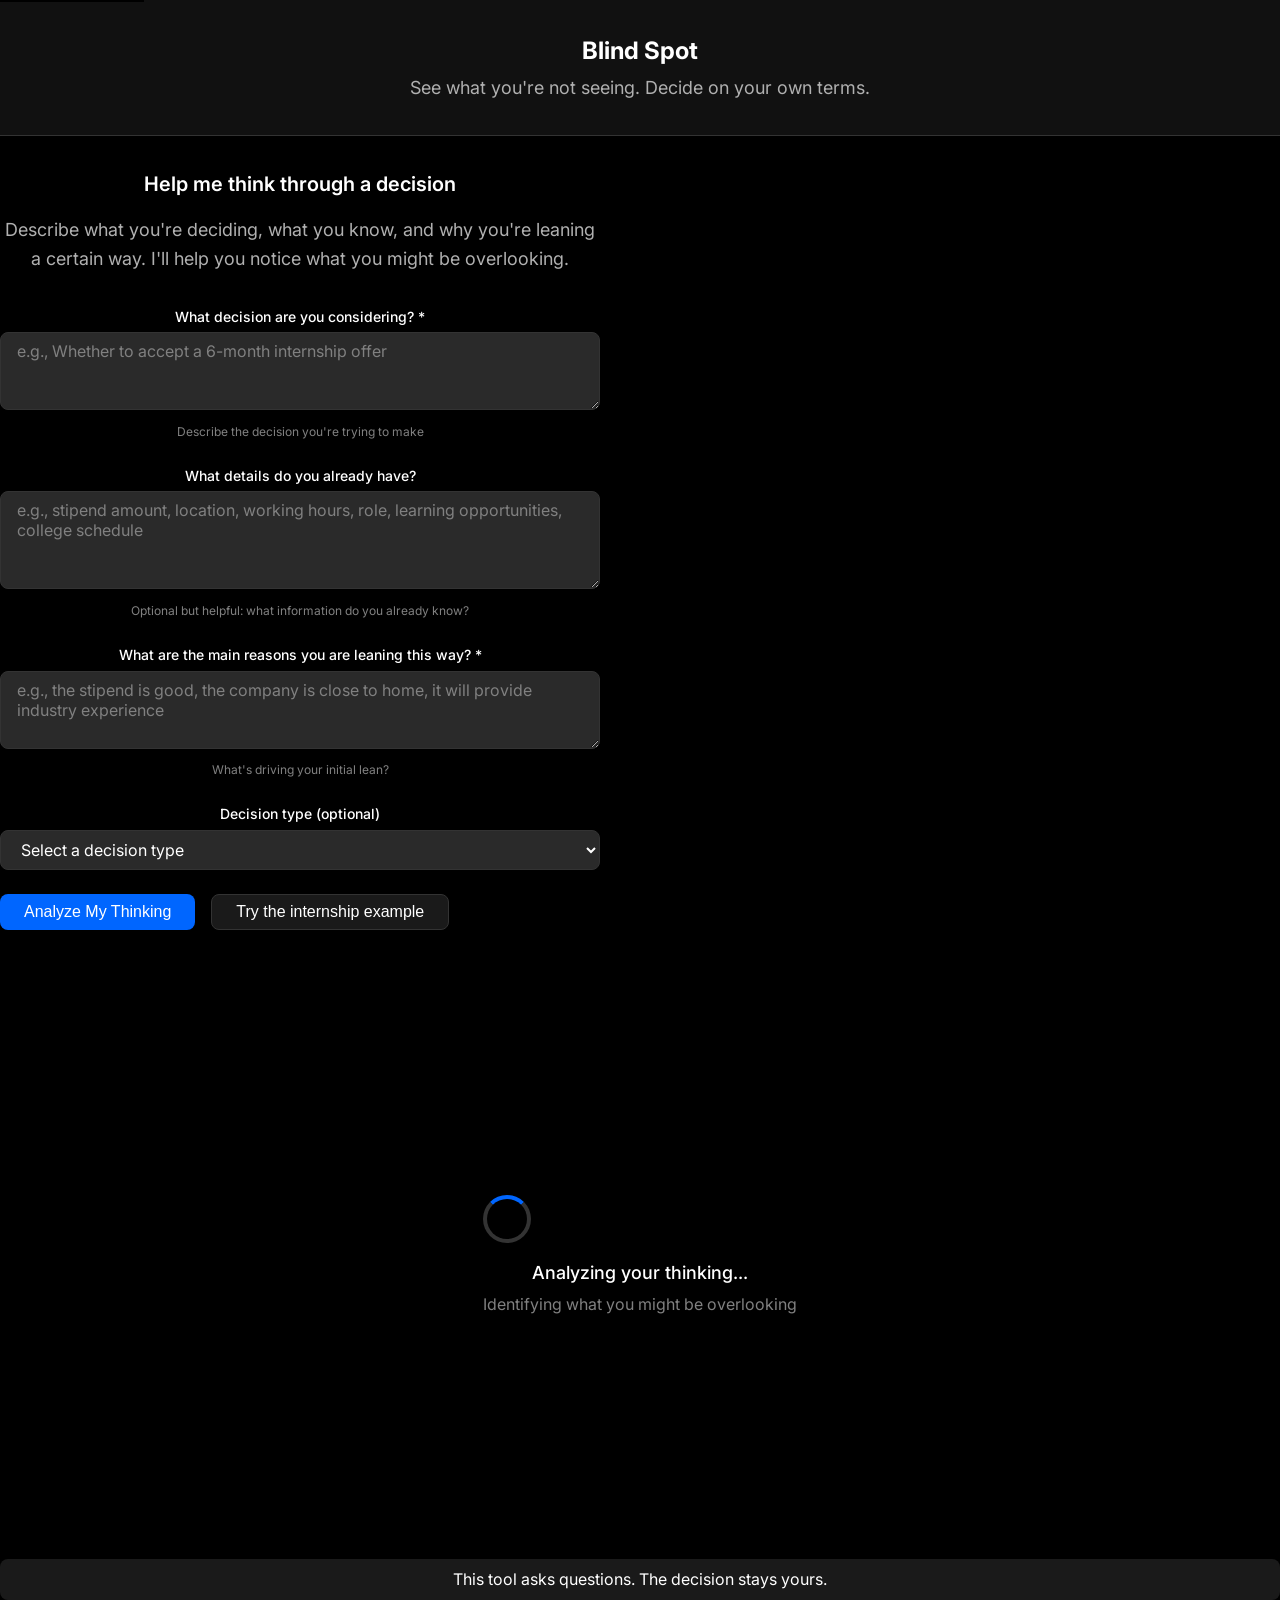
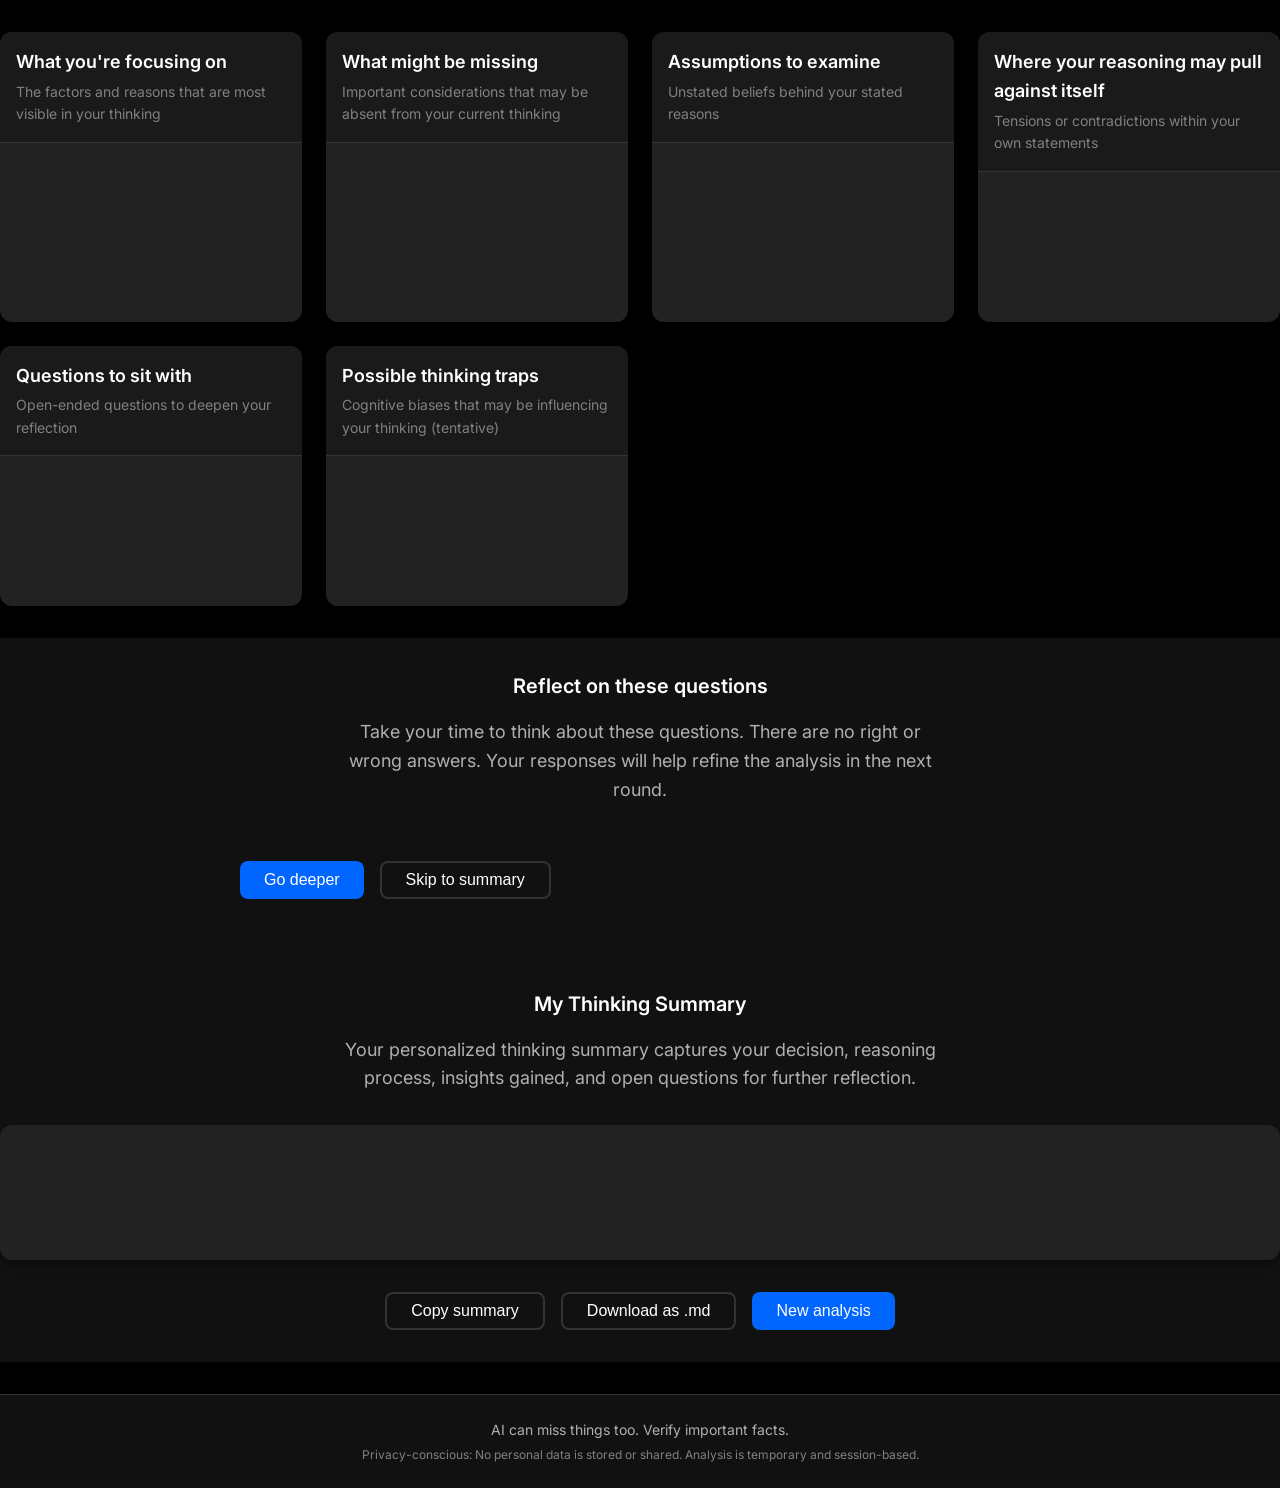
==== static/index.html @ 50943ba4 "Initial commit: Complete implementation of Blind Spot AI Thinking Companion application per specific" ====
<!DOCTYPE html>
<html lang="en">
<head>
    <meta charset="UTF-8">
    <meta name="viewport" content="width=device-width, initial-scale=1.0">
    <title>Blind Spot - AI Thinking Companion</title>
    <link rel="preconnect" href="https://fonts.googleapis.com">
    <link rel="preconnect" href="https://fonts.gstatic.com" crossorigin>
    <link href="https://fonts.googleapis.com/css2?family=Inter:wght@300;400;500;600;700&display=swap" rel="stylesheet">
    <link rel="stylesheet" href="css/styles.css">
</head>
<body>
    <div id="app">
        <!-- Skip to content link -->
        <a href="#main-content" class="skip-link">Skip to content</a>

        <!-- Header -->
        <header class="app-header">
            <div class="header-content">
                <h1 class="app-title">Blind Spot</h1>
                <p class="app-tagline">See what you're not seeing. Decide on your own terms.</p>
            </div>
        </header>

        <!-- Main content -->
        <main id="main-content">
            <!-- Landing/Hero Section -->
            <section class="landing-section" id="landing-section">
                <div class="landing-content">
                    <h2 class="section-title">Help me think through a decision</h2>
                    <p class="section-description">
                        Describe what you're deciding, what you know, and why you're leaning a certain way.
                        I'll help you notice what you might be overlooking.
                    </p>

                    <!-- Decision Form -->
                    <form id="decision-form" class="decision-form" novalidate>
                        <div class="form-group">
                            <label for="decision-input" class="form-label">What decision are you considering? <span class="required">*</span></label>
                            <textarea
                                id="decision-input"
                                class="form-input"
                                rows="3"
                                placeholder="e.g., Whether to accept a 6-month internship offer"
                                maxlength="500"
                                required
                                aria-describedby="decision-help"
                            ></textarea>
                            <div id="decision-help" class="form-help">Describe the decision you're trying to make</div>
                        </div>

                        <div class="form-group">
                            <label for="details-input" class="form-label">What details do you already have?</label>
                            <textarea
                                id="details-input"
                                class="form-input"
                                rows="4"
                                placeholder="e.g., stipend amount, location, working hours, role, learning opportunities, college schedule"
                                maxlength="2000"
                                aria-describedby="details-help"
                            ></textarea>
                            <div id="details-help" class="form-help">Optional but helpful: what information do you already know?</div>
                        </div>

                        <div class="form-group">
                            <label for="reasons-input" class="form-label">What are the main reasons you are leaning this way? <span class="required">*</span></label>
                            <textarea
                                id="reasons-input"
                                class="form-input"
                                rows="3"
                                placeholder="e.g., the stipend is good, the company is close to home, it will provide industry experience"
                                maxlength="1000"
                                required
                                aria-describedby="reasons-help"
                            ></textarea>
                            <div id="reasons-help" class="form-help">What's driving your initial lean?</div>
                        </div>

                        <div class="form-group">
                            <label for="decision-type-select" class="form-label">Decision type (optional)</label>
                            <select id="decision-type-select" class="form-select">
                                <option value="">Select a decision type</option>
                                <option value="career">Career</option>
                                <option value="education">Education</option>
                                <option value="financial">Financial</option>
                                <option value="startup">Startup</option>
                                <option value="personal">Personal</option>
                                <option value="relationship">Relationship</option>
                                <option value="health">Health</option>
                                <option value="purchase">Purchase</option>
                                <option value="other">Other</option>
                            </select>
                        </div>

                        <div class="form-actions">
                            <button type="submit" class="btn btn-primary" id="analyze-button">
                                Analyze My Thinking
                            </button>
                            <button type="button" class="btn btn-secondary" id="example-button">
                                Try the internship example
                            </button>
                        </div>

                        <div class="form-error" id="form-error" aria-live="polite"></div>
                    </form>
                </div>
            </section>

            <!-- Loading State -->
            <section class="loading-section" id="loading-section" aria-hidden="true">
                <div class="loading-content">
                    <div class="loading-spinner"></div>
                    <p class="loading-text">Analyzing your thinking...</p>
                    <p class="loading-description">Identifying what you might be overlooking</p>
                </div>
            </section>

            <!-- Results Dashboard -->
            <section class="results-section" id="results-section" aria-hidden="true">
                <!-- Persistent Banner -->
                <div class="results-banner">
                    <p class="banner-text">This tool asks questions. The decision stays yours.</p>
                </div>

                <div class="results-grid">
                    <!-- Card: What you're focusing on -->
                    <article class="result-card" id="focus-card">
                        <div class="card-header">
                            <h3 class="card-title">What you're focusing on</h3>
                            <p class="card-description">The factors and reasons that are most visible in your thinking</p>
                        </div>
                        <div class="card-body" id="focus-content">
                            <!-- Content will be populated by JavaScript -->
                        </div>
                    </article>

                    <!-- Card: What might be missing -->
                    <article class="result-card" id="missing-card">
                        <div class="card-header">
                            <h3 class="card-title">What might be missing</h3>
                            <p class="card-description">Important considerations that may be absent from your current thinking</p>
                        </div>
                        <div class="card-body" id="missing-content">
                            <!-- Content will be populated by JavaScript -->
                        </div>
                    </article>

                    <!-- Card: Assumptions to examine -->
                    <article class="result-card" id="assumptions-card">
                        <div class="card-header">
                            <h3 class="card-title">Assumptions to examine</h3>
                            <p class="card-description">Unstated beliefs behind your stated reasons</p>
                        </div>
                        <div class="card-body" id="assumptions-content">
                            <!-- Content will be populated by JavaScript -->
                        </div>
                    </article>

                    <!-- Card: Conflicts in reasoning -->
                    <article class="result-card" id="conflicts-card">
                        <div class="card-header">
                            <h3 class="card-title">Where your reasoning may pull against itself</h3>
                            <p class="card-description">Tensions or contradictions within your own statements</p>
                        </div>
                        <div class="card-body" id="conflicts-content">
                            <!-- Content will be populated by JavaScript -->
                        </div>
                    </article>

                    <!-- Card: Questions to sit with -->
                    <article class="result-card" id="questions-card">
                        <div class="card-header">
                            <h3 class="card-title">Questions to sit with</h3>
                            <p class="card-description">Open-ended questions to deepen your reflection</p>
                        </div>
                        <div class="card-body" id="questions-content">
                            <!-- Content will be populated by JavaScript -->
                        </div>
                    </article>

                    <!-- Card: Possible thinking traps -->
                    <article class="result-card" id="biases-card">
                        <div class="card-header">
                            <h3 class="card-title">Possible thinking traps</h3>
                            <p class="card-description">Cognitive biases that may be influencing your thinking (tentative)</p>
                        </div>
                        <div class="card-body" id="biases-content">
                            <!-- Content will be populated by JavaScript -->
                        </div>
                    </article>
                </div>

                <!-- Reflection Section -->
                <section class="reflection-section" id="reflection-section" aria-hidden="true">
                    <div class="reflection-header">
                        <h2 class="section-title">Reflect on these questions</h2>
                        <p class="section-description">
                            Take your time to think about these questions. There are no right or wrong answers.
                            Your responses will help refine the analysis in the next round.
                        </p>
                    </div>

                    <form id="reflection-form" class="reflection-form" novalidate>
                        <div id="questions-list" class="questions-list">
                            <!-- Questions will be populated by JavaScript -->
                        </div>

                        <div class="form-actions">
                            <button type="submit" class="btn btn-primary" id="reflect-button">
                                Go deeper
                            </button>
                            <button type="button" class="btn btn-outline" id="skip-reflection-button">
                                Skip to summary
                            </button>
                        </div>

                        <div class="form-error" id="reflection-error" aria-live="polite"></div>
                    </form>
                </section>

                <!-- Thinking Summary -->
                <section class="summary-section" id="summary-section" aria-hidden="true">
                    <div class="summary-header">
                        <h2 class="section-title">My Thinking Summary</h2>
                        <p class="section-description">
                            Your personalized thinking summary captures your decision, reasoning process,
                            insights gained, and open questions for further reflection.
                        </p>
                    </div>

                    <div class="summary-content" id="summary-content">
                        <!-- Summary content will be populated by JavaScript -->
                    </div>

                    <div class="summary-actions">
                        <button class="btn btn-outline" id="copy-summary-button">
                            Copy summary
                        </button>
                        <button class="btn btn-outline" id="download-summary-button">
                            Download as .md
                        </button>
                        <button class="btn btn-primary" id="new-analysis-button">
                            New analysis
                        </button>
                    </div>
                </section>
            </section>
        </main>

        <!-- Footer -->
        <footer class="app-footer">
            <div class="footer-content">
                <p class="footer-text">
                    AI can miss things too. Verify important facts.
                </p>
                <p class="footer-privacy">
                    Privacy-conscious: No personal data is stored or shared.
                    Analysis is temporary and session-based.
                </p>
            </div>
        </footer>
    </div>

    <script type="module" src="js/app.js"></script>
    <script type="module" src="js/api.js"></script>
    <script type="module" src="js/render.js"></script>
    <script type="module" src="js/state.js"></script>
    <script type="module" src="js/a11y.js"></script>
</body>
</html>
---- static/css/styles.css ----
/*
Blind Spot - AI Thinking Companion
Style sheet replicating the visual design from DealMind reference
*/

:root {
    /* Color palette - dark theme similar to reference */
    --bg-primary: #000000;
    --bg-secondary: #111111;
    --bg-tertiary: #1a1a1a;
    --bg-card: #222222;
    --bg-input: #2a2a2a;

    --text-primary: #ffffff;
    --text-secondary: #e0e0e0;
    --text-tertiary: #b0b0b0;
    --text-muted: #808080;

    --accent-primary: #0066ff;
    --accent-secondary: #0052cc;
    --accent-hover: #0040a0;

    --border-color: #333333;
    --border-focus: #0066ff;

    --success-color: #00c853;
    --warning-color: #ffbb33;
    --error-color: #ff4444;

    /* Shadows */
    --shadow-sm: 0 1px 3px rgba(0, 0, 0, 0.3);
    --shadow-md: 0 4px 6px rgba(0, 0, 0, 0.3);
    --shadow-lg: 0 10px 15px rgba(0, 0, 0, 0.3);
    --shadow-card: 0 4px 12px rgba(0, 0, 0, 0.4);

    /* Border radius */
    --radius-sm: 4px;
    --radius-md: 8px;
    --radius-lg: 12px;
    --radius-pill: 20px;

    /* Spacing */
    --spacing-xs: 4px;
    --spacing-sm: 8px;
    --spacing-md: 16px;
    --spacing-lg: 24px;
    --spacing-xl: 32px;
    --spacing-xxl: 40px;

    /* Typography */
    --font-family: 'Inter', -apple-system, BlinkMacSystemFont, 'Segoe UI', Roboto, sans-serif;
    --font-size-xs: 12px;
    --font-size-sm: 14px;
    --font-size-md: 16px;
    --font-size-lg: 18px;
    --font-size-xl: 20px;
    --font-size-xxl: 24px;

    /* Transition */
    --transition-fast: 150ms ease;
    --transition-normal: 300ms ease;
    --transition-slow: 500ms ease;
}

/* Reset and base styles */
* {
    margin: 0;
    padding: 0;
    box-sizing: border-box;
}

html {
    scroll-behavior: smooth;
    font-size: 16px;
}

body {
    font-family: var(--font-family);
    background-color: var(--bg-primary);
    color: var(--text-primary);
    line-height: 1.6;
}

a {
    color: var(--accent-primary);
    text-decoration: none;
}

a:hover {
    color: var(--accent-hover);
    text-decoration: underline;
}

/* Utility classes */
.skip-link {
    position: absolute;
    top: -40px;
    left: 0;
    background: var(--bg-primary);
    color: var(--text-primary);
    padding: 8px 16px;
    z-index: 1000;
}

.skip-link:focus {
    top: 0;
}

.container {
    width: 100%;
    max-width: 1200px;
    margin: 0 auto;
    padding: 0 var(--spacing-md);
}

.text-center {
    text-align: center;
}

.text-muted {
    color: var(--text-muted);
}

.btn {
    display: inline-block;
    padding: var(--spacing-sm) var(--spacing-lg);
    font-size: var(--font-size-md);
    font-weight: 500;
    border: none;
    border-radius: var(--radius-md);
    cursor: pointer;
    text-align: center;
    transition: all var(--transition-fast);
    white-space: nowrap;
}

.btn-primary {
    background-color: var(--accent-primary);
    color: white;
}

.btn-primary:hover {
    background-color: var(--accent-hover);
    transform: translateY(-2px);
    box-shadow: var(--shadow-md);
}

.btn-secondary {
    background-color: var(--bg-tertiary);
    color: var(--text-primary);
    border: 1px solid var(--border-color);
}

.btn-secondary:hover {
    background-color: var(--bg-card);
    transform: translateY(-2px);
    box-shadow: var(--shadow-sm);
}

.btn-outline {
    background-color: transparent;
    color: var(--text-primary);
    border: 2px solid var(--border-color);
}

.btn-outline:hover {
    background-color: var(--bg-tertiary);
    transform: translateY(-2px);
    box-shadow: var(--shadow-sm);
}

.btn:disabled,
.btn[disabled] {
    background-color: var(--bg-tertiary);
    color: var(--text-muted);
    cursor: not-allowed;
    transform: none;
    box-shadow: none;
}

/* Form styles */
.form-group {
    margin-bottom: var(--spacing-lg);
}

.form-label {
    display: block;
    margin-bottom: var(--spacing-xs);
    font-weight: 500;
    font-size: var(--font-size-sm);
}

.form-input,
.form-select {
    width: 100%;
    padding: var(--spacing-sm) var(--spacing-md);
    background-color: var(--bg-input);
    border: 1px solid var(--border-color);
    border-radius: var(--radius-md);
    color: var(--text-primary);
    font-family: var(--font-family);
    font-size: var(--font-size-md);
    transition: border-color var(--transition-fast), box-shadow var(--transition-fast);
}

.form-input:focus,
.form-select:focus {
    outline: none;
    border-color: var(--border-focus);
    box-shadow: 0 0 0 3px rgba(0, 102, 255, 0.2);
}

.form-input::placeholder,
.form-select option {
    color: var(--text-muted);
}

.form-help {
    display: block;
    margin-top: var(--spacing-xs);
    font-size: var(--font-size-xs);
    color: var(--text-muted);
}

.form-error {
    display: block;
    margin-top: var(--spacing-xs);
    min-height: 1.5em;
    font-size: var(--font-size-sm);
    color: var(--error-color);
    visibility: hidden;
}

.form-error.visible {
    visibility: visible;
    animation: shake 0.5s ease-in-out;
}

@keyframes shake {
    0%, 100% { transform: translateX(0); }
    25% { transform: translateX(-5px); }
    75% { transform: translateX(5px); }
}

/* Button groups */
.form-actions {
    display: flex;
    gap: var(--spacing-md);
    margin-top: var(--spacing-lg);
    flex-wrap: wrap;
}

/* Layout components */
.app-header {
    background-color: var(--bg-secondary);
    padding: var(--spacing-xl) 0;
    border-bottom: 1px solid var(--border-color);
}

.header-content {
    text-align: center;
}

.app-title {
    font-size: var(--font-size-xxl);
    font-weight: 700;
    margin-bottom: var(--spacing-xs);
}

.app-tagline {
    font-size: var(--font-size-lg);
    color: var(--text-tertiary);
    max-width: 600px;
    margin: 0 auto;
}

.landing-section {
    min-height: 80vh;
    display: flex;
    align-items: center;
    padding: var(--spacing-xl) 0;
}

.landing-content {
    text-align: center;
    max-width: 800px;
}

.section-title {
    font-size: var(--font-size-xl);
    font-weight: 600;
    margin-bottom: var(--spacing-md);
}

.section-description {
    font-size: var(--font-size-lg);
    color: var(--text-tertiary);
    max-width: 600px;
    margin: 0 auto var(--spacing-xl);
}

/* Loading state */
.loading-section {
    display: flex;
    justify-content: center;
    align-items: center;
    min-height: 60vh;
}

.loading-content {
    text-align: center;
}

.loading-spinner {
    width: 48px;
    height: 48px;
    border: 4px solid var(--border-color);
    border-top-color: var(--accent-primary);
    border-radius: 50%;
    animation: spin 1s linear infinite;
    margin-bottom: var(--spacing-md);
}

@keyframes spin {
    to { transform: rotate(360deg); }
}

.loading-text {
    font-size: var(--font-size-lg);
    font-weight: 500;
    margin-bottom: var(--spacing-xs);
}

.loading-description {
    font-size: var(--font-size-md);
    color: var(--text-muted);
}

/* Results section */
.results-section {
    padding: var(--spacing-xl) 0;
}

.results-banner {
    background-color: var(--bg-tertiary);
    color: var-text-secondary;
    text-align: center;
    padding: var(--spacing-sm);
    font-size: var(--font-size-md);
    border-radius: var(--radius-md);
    margin-bottom: var(--spacing-xl);
}

.results-grid {
    display: grid;
    grid-template-columns: repeat(auto-fit, minmax(300px, 1fr));
    gap: var(--spacing-lg);
    margin-bottom: var(--spacing-xl);
}

.result-card {
    background-color: var(--bg-card);
    border-radius: var(--radius-lg);
    overflow: hidden;
    box-shadow: var(--shadow-card);
    transition: transform var(--transition-normal), box-shadow var(--transition-normal);
}

.result-card:hover {
    transform: translateY(-4px);
    box-shadow: var(--shadow-lg);
}

.card-header {
    background-color: var(--bg-tertiary);
    padding: var(--spacing-md);
    border-bottom: 1px solid var(--border-color);
}

.card-title {
    font-size: var(--font-size-lg);
    font-weight: 600;
    display: flex;
    align-items: center;
    gap: var(--spacing-sm);
}

.card-description {
    font-size: var(--font-size-sm);
    color: var(--text-muted);
    margin-top: var(--spacing-xs);
}

.card-body {
    padding: var(--spacing-lg);
    min-height: 150px;
}

/* Reflection section */
.reflection-section {
    padding: var(--spacing-xl) 0;
    background-color: var(--bg-secondary);
}

.reflection-header {
    text-align: center;
    margin-bottom: var(--spacing-xl);
}

.reflection-form {
    max-width: 800px;
    margin: 0 auto;
}

.questions-list {
    display: flex;
    flex-direction: column;
    gap: var(--spacing-lg);
}

.question-item {
    background-color: var(--bg-card);
    border-radius: var(--radius-lg);
    overflow: hidden;
    box-shadow: var(--shadow-card);
}

.question-header {
    background-color: var(--bg-tertiary);
    padding: var(--spacing-md);
    border-bottom: 1px solid var(--border-color);
    display: flex;
    justify-content: space-between;
    align-items: center;
}

.question-theme {
    background-color: var(--accent-primary);
    color: white;
    font-size: var(--font-size-xs);
    font-weight: 600;
    padding: var(--spacing-xs) var(--spacing-sm);
    border-radius: var(--radius-sm);
    text-transform: uppercase;
    letter-spacing: 0.5px;
}

.question-text {
    font-size: var(--font-size-md);
    flex-grow: 1;
    margin: 0 var(--spacing-lg);
}

.answer-input {
    width: 100%;
    padding: var(--spacing-md);
    background-color: var(--bg-input);
    border: none;
    border-top: 1px solid var(--border-color);
    color: var(--text-primary);
    font-family: var(--font-family);
    font-size: var(--font-size-md);
    resize: vertical;
    min-height: 80px;
}

.answer-input:focus {
    outline: none;
    background-color: var(--bg-card);
}

.summary-section {
    padding: var(--spacing-xl) 0;
    background-color: var(--bg-secondary);
}

.summary-header {
    text-align: center;
    margin-bottom: var(--spacing-xl);
}

.summary-content {
    background-color: var(--bg-card);
    border-radius: var(--radius-lg);
    padding: var(--spacing-lg);
    margin-bottom: var(--spacing-xl);
    box-shadow: var(--shadow-card);
    line-height: 1.8;
    white-space: pre-wrap;
    font-family: var(--font-family);
    font-size: var(--font-size-md);
}

.summary-actions {
    display: flex;
    gap: var(--spacing-md);
    justify-content: center;
    flex-wrap: wrap;
}

/* Footer */
.app-footer {
    background-color: var(--bg-secondary);
    border-top: 1px solid var(--border-color);
    padding: var(--spacing-lg) 0;
    text-align: center;
    font-size: var(--font-size-sm);
}

.footer-content {
    max-width: 800px;
    margin: 0 auto;
}

.footer-text {
    margin-bottom: var(--spacing-xs);
    color: var(--text-tertiary);
}

.footer-privacy {
    color: var(--text-muted);
    font-size: var(--font-size-xs);
}

/* Accessibility enhancements */
:focus-visible {
    outline: 2px solid var(--border-focus);
    outline-offset: 2px;
}

/* Reduce motion preference */
@media (prefers-reduced-motion: reduce) {
    * {
        animation-duration: 0.001ms !important;
        animation-iteration-count: 1 !important;
        transition-duration: 0.001ms !important;
    }

    .loading-spinner {
        animation: none;
    }
}

/* Responsive breakpoints */
@media (max-width: 768px) {
    :root {
        --spacing-md: 12px;
        --spacing-lg: 20px;
        --spacing-xl: 28px;
    }

    .landing-section {
        min-height: 70vh;
        padding: var(--spacing-lg) 0;
    }

    .results-grid {
        grid-template-columns: 1fr;
    }

    .form-actions {
        flex-direction: column;
    }

    .summary-actions {
        flex-direction: column;
        align-items: stretch;
    }

    .summary-actions button {
        width: 100%;
        margin-bottom: var(--spacing-sm);
    }
}

@media (max-width: 480px) {
    :root {
        --font-size-xs: 11px;
        --font-size-sm: 13px;
        --font-size-md: 15px;
        --font-size-lg: 17px;
        --font-size-xl: 19px;
        --font-size-xxl: 22px;
    }

    .header-content {
        padding: 0 var(--spacing-sm);
    }

    .app-title {
        font-size: var(--font-size-xl);
    }

    .app-tagline {
        font-size: var(--font-size-lg);
    }
}
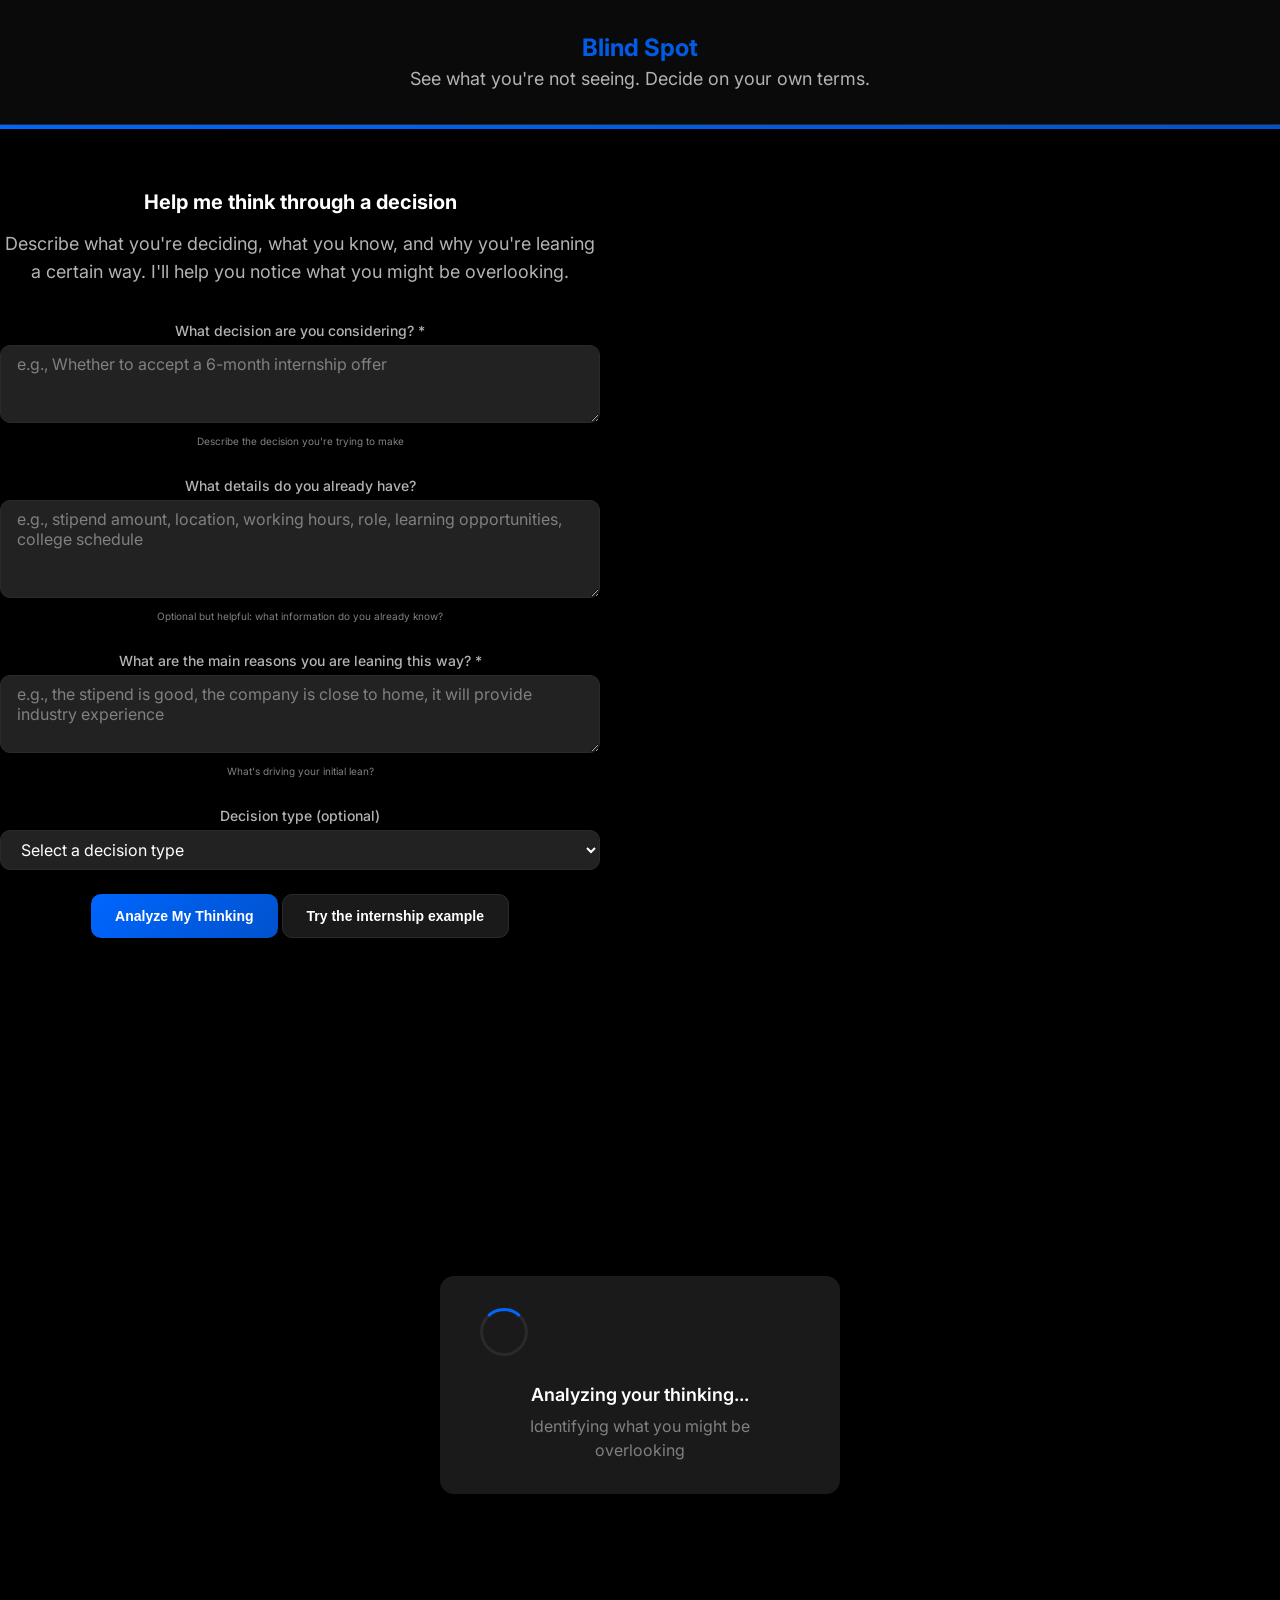
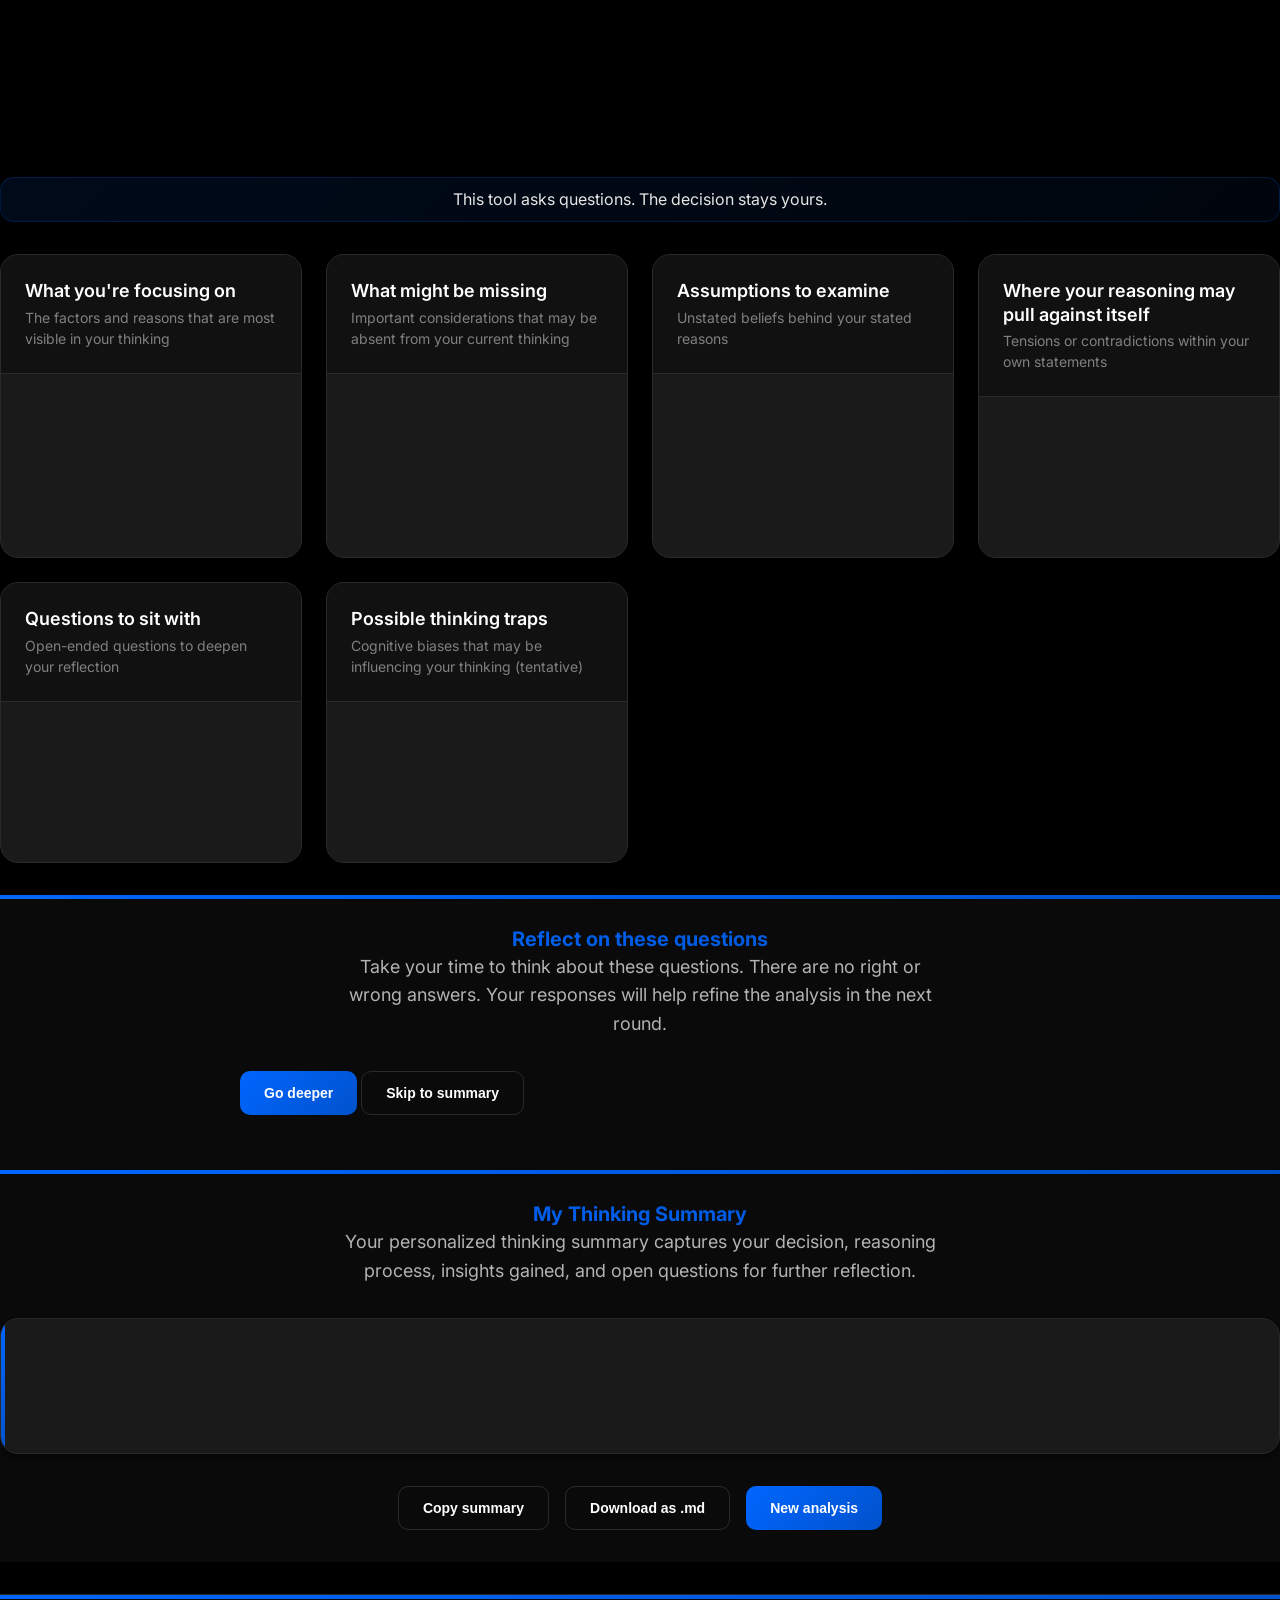
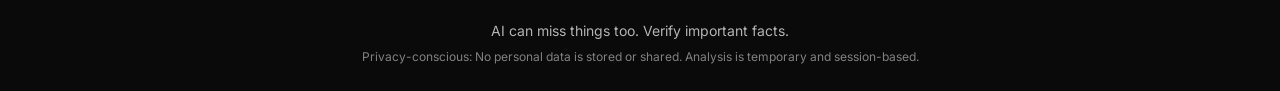
==== commit c2f97a24: "Add __init__.py files to make app a proper Python package, fixing ModuleNotFoundError" ====
--- a/static/index.html
+++ b/static/index.html
@@ -7,7 +7,7 @@
     <link rel="preconnect" href="https://fonts.googleapis.com">
     <link rel="preconnect" href="https://fonts.gstatic.com" crossorigin>
     <link href="https://fonts.googleapis.com/css2?family=Inter:wght@300;400;500;600;700&display=swap" rel="stylesheet">
-    <link rel="stylesheet" href="css/styles.css">
+    <link rel="stylesheet" href="css/styles.css?v=2">
 </head>
 <body>
     <div id="app">
--- a/static/css/styles.css
+++ b/static/css/styles.css
@@ -1,65 +1,87 @@
 /*
 Blind Spot - AI Thinking Companion
-Style sheet replicating the visual design from DealMind reference
+Style sheet designed to match DealMind visual design exactly
 */
 
 :root {
-    /* Color palette - dark theme similar to reference */
+    /* Color palette - refined dark theme matching DealMind exactly */
     --bg-primary: #000000;
-    --bg-secondary: #111111;
-    --bg-tertiary: #1a1a1a;
-    --bg-card: #222222;
-    --bg-input: #2a2a2a;
+    --bg-secondary: #0a0a0a;
+    --bg-tertiary: #111111;
+    --bg-card: #1a1a1a;
+    --bg-input: #222222;
+    --bg-hover: #262626;
 
     --text-primary: #ffffff;
-    --text-secondary: #e0e0e0;
-    --text-tertiary: #b0b0b0;
+    --text-secondary: #e6e6e6;
+    --text-tertiary: #b3b3b3;
     --text-muted: #808080;
 
     --accent-primary: #0066ff;
     --accent-secondary: #0052cc;
     --accent-hover: #0040a0;
-
-    --border-color: #333333;
+    --accent-active: #003380;
+
+    --border-color: #2a2a2a;
     --border-focus: #0066ff;
+    --border-hover: #333333;
 
     --success-color: #00c853;
     --warning-color: #ffbb33;
     --error-color: #ff4444;
 
-    /* Shadows */
-    --shadow-sm: 0 1px 3px rgba(0, 0, 0, 0.3);
-    --shadow-md: 0 4px 6px rgba(0, 0, 0, 0.3);
-    --shadow-lg: 0 10px 15px rgba(0, 0, 0, 0.3);
-    --shadow-card: 0 4px 12px rgba(0, 0, 0, 0.4);
-
-    /* Border radius */
-    --radius-sm: 4px;
-    --radius-md: 8px;
-    --radius-lg: 12px;
-    --radius-pill: 20px;
-
-    /* Spacing */
+    /* Sophisticated shadows for depth */
+    --shadow-sm: 0 1px 2px rgba(0, 0, 0, 0.25), 0 1px 1px rgba(0, 0, 0, 0.15);
+    --shadow-md: 0 4px 6px -1px rgba(0, 0, 0, 0.25), 0 2px 4px -1px rgba(0, 0, 0, 0.15);
+    --shadow-lg: 0 10px 15px -3px rgba(0, 0, 0, 0.25), 0 4px 6px -2px rgba(0, 0, 0, 0.15);
+    --shadow-card: 0 4px 6px -1px rgba(0, 0, 0, 0.25), 0 2px 4px -1px rgba(0, 0, 0, 0.15);
+    --shadow-hover: 0 8px 15px -3px rgba(0, 0, 0, 0.3), 0 4px 6px -2px rgba(0, 0, 0, 0.15);
+
+    /* Border radius - refined */
+    --radius-sm: 6px;
+    --radius-md: 10px;
+    --radius-lg: 14px;
+    --radius-xl: 18px;
+    --radius-pill: 24px;
+
+    /* Spacing - refined 8px grid system */
+    --spacing-2xs: 2px;
     --spacing-xs: 4px;
     --spacing-sm: 8px;
     --spacing-md: 16px;
     --spacing-lg: 24px;
     --spacing-xl: 32px;
     --spacing-xxl: 40px;
-
-    /* Typography */
+    --spacing-xxxl: 48px;
+
+    /* Typography - refined scale */
     --font-family: 'Inter', -apple-system, BlinkMacSystemFont, 'Segoe UI', Roboto, sans-serif;
+    --font-size-2xs: 10px;
     --font-size-xs: 12px;
     --font-size-sm: 14px;
     --font-size-md: 16px;
     --font-size-lg: 18px;
     --font-size-xl: 20px;
     --font-size-xxl: 24px;
-
-    /* Transition */
-    --transition-fast: 150ms ease;
-    --transition-normal: 300ms ease;
-    --transition-slow: 500ms ease;
+    --font-size-xxxl: 30px;
+
+    /* Font weights */
+    --font-weight-light: 300;
+    --font-weight-normal: 400;
+    --font-weight-medium: 500;
+    --font-weight-semibold: 600;
+    --font-weight-bold: 700;
+
+    /* Transitions - refined timing */
+    --transition-fast: 120ms cubic-bezier(0.16, 1, 0.3, 1);
+    --transition-normal: 180ms cubic-bezier(0.16, 1, 0.3, 1);
+    --transition-slow: 240ms cubic-bezier(0.16, 1, 0.3, 1);
+    --transition-bounce: 300ms cubic-bezier(0.68, -0.55, 0.265, 1.55);
+
+    /* Animation timing */
+    --animation-duration-fast: 150ms;
+    --animation-duration-normal: 250ms;
+    --animation-duration-slow: 400ms;
 }
 
 /* Reset and base styles */
@@ -72,23 +94,42 @@
 html {
     scroll-behavior: smooth;
     font-size: 16px;
+    -webkit-font-smoothing: antialiased;
+    -moz-osx-font-smoothing: grayscale;
 }
 
 body {
     font-family: var(--font-family);
     background-color: var(--bg-primary);
     color: var(--text-primary);
-    line-height: 1.6;
+    line-height: 1.7;
+    font-weight: var(--font-weight-normal);
+    overflow-x: hidden;
+}
+
+/* Improve text rendering */
+h1, h2, h3, h4, h5, h6 {
+    font-weight: var(--font-weight-semibold);
+    line-height: 1.3;
+}
+
+p {
+    font-weight: var(--font-weight-normal);
 }
 
 a {
     color: var(--accent-primary);
     text-decoration: none;
+    transition: color var(--transition-fast);
 }
 
 a:hover {
     color: var(--accent-hover);
-    text-decoration: underline;
+    text-decoration: none; /* Remove underline on hover for cleaner look */
+}
+
+a:active {
+    color: var(--accent-active);
 }
 
 /* Utility classes */
@@ -98,19 +139,22 @@
     left: 0;
     background: var(--bg-primary);
     color: var(--text-primary);
-    padding: 8px 16px;
+    padding: var(--spacing-xs) var(--spacing-sm);
     z-index: 1000;
+    border-radius: var(--radius-sm);
+    transition: top var(--transition-fast);
 }
 
 .skip-link:focus {
-    top: 0;
+    top: var(--spacing-xs);
+    box-shadow: var(--shadow-md);
 }
 
 .container {
     width: 100%;
     max-width: 1200px;
     margin: 0 auto;
-    padding: 0 var(--spacing-md);
+    padding: 0 var(--spacing-lg);
 }
 
 .text-center {
@@ -122,51 +166,76 @@
 }
 
 .btn {
-    display: inline-block;
+    display: inline-flex;
+    align-items: center;
+    justify-content: center;
     padding: var(--spacing-sm) var(--spacing-lg);
-    font-size: var(--font-size-md);
-    font-weight: 500;
+    height: 44px;
+    font-size: var(--font-size-sm);
+    font-weight: var(--font-weight-semibold);
     border: none;
     border-radius: var(--radius-md);
     cursor: pointer;
     text-align: center;
-    transition: all var(--transition-fast);
+    transition: all var(--transition-normal);
     white-space: nowrap;
+    gap: var(--spacing-xs);
+    position: relative;
+    overflow: hidden;
+}
+
+.btn:focus-visible {
+    outline: none;
+    box-shadow: 0 0 0 3px rgba(0, 102, 255, 0.25);
 }
 
 .btn-primary {
-    background-color: var(--accent-primary);
+    background: linear-gradient(135deg, var(--accent-primary), var(--accent-secondary));
     color: white;
+    border: none;
 }
 
 .btn-primary:hover {
-    background-color: var(--accent-hover);
+    background: linear-gradient(135deg, var(--accent-hover), var(--accent-primary));
+    transform: translateY(-2px);
+    box-shadow: var(--shadow-hover);
+}
+
+.btn-primary:active {
+    transform: translateY(0);
+}
+
+.btn-secondary {
+    background-color: var(--bg-card);
+    color: var(--text-primary);
+    border: 1px solid var(--border-color);
+}
+
+.btn-secondary:hover {
+    background-color: var(--bg-hover);
     transform: translateY(-2px);
     box-shadow: var(--shadow-md);
 }
 
-.btn-secondary {
-    background-color: var(--bg-tertiary);
-    color: var(--text-primary);
-    border: 1px solid var(--border-color);
-}
-
-.btn-secondary:hover {
-    background-color: var(--bg-card);
-    transform: translateY(-2px);
-    box-shadow: var(--shadow-sm);
+.btn-secondary:active {
+    transform: translateY(0);
 }
 
 .btn-outline {
     background-color: transparent;
     color: var(--text-primary);
-    border: 2px solid var(--border-color);
+    border: 1.5px solid var(--border-color);
 }
 
 .btn-outline:hover {
-    background-color: var(--bg-tertiary);
+    background-color: rgba(0, 102, 255, 0.08);
+    border-color: var(--accent-primary);
     transform: translateY(-2px);
     box-shadow: var(--shadow-sm);
+}
+
+.btn-outline:active {
+    transform: translateY(0);
 }
 
 .btn:disabled,
@@ -176,6 +245,28 @@
     cursor: not-allowed;
     transform: none;
     box-shadow: none;
+    opacity: 0.7;
+}
+
+/* Button loading state */
+.btn-loading {
+    position: relative;
+    pointer-events: none;
+    opacity: 0.8;
+}
+
+.btn-loading::after {
+    content: '';
+    position: absolute;
+    width: 16px;
+    height: 16px;
+    border: 2px solid rgba(255, 255, 255, 0.3);
+    border-top-color: white;
+    border-radius: 50%;
+    animation: spin 0.8s linear infinite;
+    right: var(--spacing-sm);
+    top: 50%;
+    transform: translateY(-50%);
 }
 
 /* Form styles */
@@ -185,9 +276,10 @@
 
 .form-label {
     display: block;
-    margin-bottom: var(--spacing-xs);
-    font-weight: 500;
+    margin-bottom: var(--spacing-2xs);
+    font-weight: var(--font-weight-medium);
     font-size: var(--font-size-sm);
+    color: var(--text-tertiary);
 }
 
 .form-input,
@@ -200,14 +292,15 @@
     color: var(--text-primary);
     font-family: var(--font-family);
     font-size: var(--font-size-md);
-    transition: border-color var(--transition-fast), box-shadow var(--transition-fast);
+    transition: border-color var(--transition-normal), box-shadow var(--transition-normal), background-color var(--transition-normal);
 }
 
 .form-input:focus,
 .form-select:focus {
     outline: none;
     border-color: var(--border-focus);
-    box-shadow: 0 0 0 3px rgba(0, 102, 255, 0.2);
+    box-shadow: 0 0 0 3px rgba(0, 102, 255, 0.15);
+    background-color: var(--bg-card);
 }
 
 .form-input::placeholder,
@@ -217,37 +310,29 @@
 
 .form-help {
     display: block;
-    margin-top: var(--spacing-xs);
-    font-size: var(--font-size-xs);
+    margin-top: var(--spacing-2xs);
+    font-size: var(--font-size-2xs);
     color: var(--text-muted);
 }
 
 .form-error {
     display: block;
-    margin-top: var(--spacing-xs);
+    margin-top: var(--spacing-2xs);
     min-height: 1.5em;
     font-size: var(--font-size-sm);
     color: var(--error-color);
     visibility: hidden;
+    animation: shake 0.5s ease-in-out;
 }
 
 .form-error.visible {
     visibility: visible;
-    animation: shake 0.5s ease-in-out;
 }
 
 @keyframes shake {
     0%, 100% { transform: translateX(0); }
-    25% { transform: translateX(-5px); }
-    75% { transform: translateX(5px); }
-}
-
-/* Button groups */
-.form-actions {
-    display: flex;
-    gap: var(--spacing-md);
-    margin-top: var(--spacing-lg);
-    flex-wrap: wrap;
+    25% { transform: translateX(-4px); }
+    75% { transform: translateX(4px); }
 }
 
 /* Layout components */
@@ -255,6 +340,7 @@
     background-color: var(--bg-secondary);
     padding: var(--spacing-xl) 0;
     border-bottom: 1px solid var(--border-color);
+    backdrop-filter: blur(4px);
 }
 
 .header-content {
@@ -263,8 +349,12 @@
 
 .app-title {
     font-size: var(--font-size-xxl);
-    font-weight: 700;
-    margin-bottom: var(--spacing-xs);
+    font-weight: var(--font-weight-bold);
+    margin-bottom: var(--spacing-2xs);
+    background: linear-gradient(to right, var(--accent-primary), var(--accent-secondary));
+    -webkit-background-clip: text;
+    -webkit-text-fill-color: transparent;
+    background-clip: text;
 }
 
 .app-tagline {
@@ -272,24 +362,38 @@
     color: var(--text-tertiary);
     max-width: 600px;
     margin: 0 auto;
+    line-height: 1.5;
 }
 
 .landing-section {
-    min-height: 80vh;
+    min-height: 100vh;
     display: flex;
     align-items: center;
-    padding: var(--spacing-xl) 0;
+    padding: var(--spacing-lg) 0;
+    position: relative;
+    overflow: hidden;
+}
+
+.landing-section::before {
+    content: '';
+    position: absolute;
+    top: 0;
+    left: 0;
+    right: 0;
+    height: 4px;
+    background: linear-gradient(to right, var(--accent-primary), var(--accent-secondary));
 }
 
 .landing-content {
     text-align: center;
-    max-width: 800px;
+    max-width: 720px;
 }
 
 .section-title {
     font-size: var(--font-size-xl);
-    font-weight: 600;
+    font-weight: var(--font-weight-bold);
     margin-bottom: var(--spacing-md);
+    line-height: 1.2;
 }
 
 .section-description {
@@ -297,6 +401,7 @@
     color: var(--text-tertiary);
     max-width: 600px;
     margin: 0 auto var(--spacing-xl);
+    line-height: 1.6;
 }
 
 /* Loading state */
@@ -304,21 +409,28 @@
     display: flex;
     justify-content: center;
     align-items: center;
-    min-height: 60vh;
+    min-height: 80vh;
+    padding: var(--spacing-lg);
 }
 
 .loading-content {
     text-align: center;
+    background-color: var(--bg-card);
+    padding: var(--spacing-xl) var(--spacing-xxl);
+    border-radius: var(--radius-lg);
+    box-shadow: var(--shadow-card);
+    max-width: 400px;
+    width: 100%;
 }
 
 .loading-spinner {
     width: 48px;
     height: 48px;
-    border: 4px solid var(--border-color);
+    border: 3px solid var(--border-color);
     border-top-color: var(--accent-primary);
     border-radius: 50%;
-    animation: spin 1s linear infinite;
-    margin-bottom: var(--spacing-md);
+    animation: spin 1s ease-in-out infinite;
+    margin-bottom: var(--spacing-lg);
 }
 
 @keyframes spin {
@@ -327,13 +439,16 @@
 
 .loading-text {
     font-size: var(--font-size-lg);
-    font-weight: 500;
+    font-weight: var(--font-weight-semibold);
     margin-bottom: var(--spacing-xs);
 }
 
 .loading-description {
     font-size: var(--font-size-md);
     color: var(--text-muted);
+    max-width: 300px;
+    margin: 0 auto;
+    line-height: 1.5;
 }
 
 /* Results section */
@@ -342,69 +457,132 @@
 }
 
 .results-banner {
-    background-color: var(--bg-tertiary);
-    color: var-text-secondary;
+    background: linear-gradient(135deg, rgba(0, 102, 255, 0.1), rgba(0, 102, 255, 0.05));
+    color: var(--text-secondary);
     text-align: center;
-    padding: var(--spacing-sm);
+    padding: var(--spacing-sm) var(--spacing-lg);
     font-size: var(--font-size-md);
-    border-radius: var(--radius-md);
+    border-radius: var(--radius-lg);
     margin-bottom: var(--spacing-xl);
+    border: 1px solid rgba(0, 102, 255, 0.2);
+    backdrop-filter: blur(4px);
 }
 
 .results-grid {
     display: grid;
-    grid-template-columns: repeat(auto-fit, minmax(300px, 1fr));
+    grid-template-columns: repeat(auto-fit, minmax(280px, 1fr));
     gap: var(--spacing-lg);
     margin-bottom: var(--spacing-xl);
 }
 
 .result-card {
     background-color: var(--bg-card);
-    border-radius: var(--radius-lg);
+    border-radius: var(--radius-xl);
     overflow: hidden;
     box-shadow: var(--shadow-card);
-    transition: transform var(--transition-normal), box-shadow var(--transition-normal);
+    transition: all var(--transition-normal);
+    border: 1px solid var(--border-color);
+    position: relative;
+    cursor: default;
 }
 
 .result-card:hover {
-    transform: translateY(-4px);
-    box-shadow: var(--shadow-lg);
+    transform: translateY(-6px);
+    box-shadow: var(--shadow-hover);
+    border-color: var(--border-hover);
+}
+
+.result-card:hover::after {
+    content: '';
+    position: absolute;
+    top: 0;
+    left: 0;
+    right: 0;
+    bottom: 0;
+    border-radius: var(--radius-xl);
+    pointer-events: none;
+    box-shadow: inset 0 0 0 1px rgba(0, 102, 255, 0.2);
 }
 
 .card-header {
     background-color: var(--bg-tertiary);
-    padding: var(--spacing-md);
+    padding: var(--spacing-lg);
     border-bottom: 1px solid var(--border-color);
+    position: relative;
 }
 
 .card-title {
     font-size: var(--font-size-lg);
-    font-weight: 600;
+    font-weight: var(--font-weight-semibold);
     display: flex;
     align-items: center;
     gap: var(--spacing-sm);
+    flex-wrap: wrap;
+}
+
+.card-icon {
+    width: 20px;
+    height: 20px;
+    display: flex;
+    align-items: center;
+    justify-content: center;
+    border-radius: 50%;
+    background: var(--accent-primary);
+    color: white;
+    font-size: var(--font-size-xs);
 }
 
 .card-description {
     font-size: var(--font-size-sm);
     color: var(--text-muted);
     margin-top: var(--spacing-xs);
+    line-height: 1.5;
 }
 
 .card-body {
     padding: var(--spacing-lg);
-    min-height: 150px;
+    min-height: 160px;
+    position: relative;
+    overflow: hidden;
 }
 
 /* Reflection section */
 .reflection-section {
     padding: var(--spacing-xl) 0;
     background-color: var(--bg-secondary);
+    position: relative;
+}
+
+.reflection-section::before {
+    content: '';
+    position: absolute;
+    top: 0;
+    left: 0;
+    right: 0;
+    height: 4px;
+    background: linear-gradient(to right, var(--accent-primary), var(--accent-secondary));
 }
 
 .reflection-header {
     text-align: center;
     margin-bottom: var(--spacing-xl);
+}
+
+.reflection-header h2 {
+    font-size: var(--font-size-xl);
+    font-weight: var(--font-weight-bold);
+    margin-bottom: var(--spacing-2xs);
+    background: linear-gradient(to right, var(--accent-primary), var(--accent-secondary));
+    -webkit-background-clip: text;
+    -webkit-text-fill-color: transparent;
+    background-clip: text;
+}
+
+.reflection-header p {
+    color: var(--text-tertiary);
+    max-width: 600px;
+    margin: 0 auto;
+    line-height: 1.6;
 }
 
 .reflection-form {
@@ -420,9 +598,17 @@
 
 .question-item {
     background-color: var(--bg-card);
-    border-radius: var(--radius-lg);
+    border-radius: var(--radius-xl);
     overflow: hidden;
     box-shadow: var(--shadow-card);
+    border: 1px solid var(--border-color);
+    transition: all var(--transition-normal);
+}
+
+.question-item:hover {
+    transform: translateY(-2px);
+    box-shadow: var(--shadow-md);
+    border-color: var(--border-hover);
 }
 
 .question-header {
@@ -432,23 +618,29 @@
     display: flex;
     justify-content: space-between;
     align-items: center;
+    flex-wrap: wrap;
+    gap: var(--spacing-sm);
 }
 
 .question-theme {
-    background-color: var(--accent-primary);
+    background: linear-gradient(135deg, var(--accent-primary), var(--accent-secondary));
     color: white;
-    font-size: var(--font-size-xs);
-    font-weight: 600;
-    padding: var(--spacing-xs) var(--spacing-sm);
+    font-size: var(--font-size-2xs);
+    font-weight: var(--font-weight-bold);
+    padding: var(--spacing-2xs) var(--spacing-xs);
     border-radius: var(--radius-sm);
     text-transform: uppercase;
     letter-spacing: 0.5px;
+    box-shadow: var(--shadow-sm);
 }
 
 .question-text {
     font-size: var(--font-size-md);
+    font-weight: var(--font-weight-medium);
     flex-grow: 1;
+    min-width: 200px;
     margin: 0 var(--spacing-lg);
+    line-height: 1.5;
 }
 
 .answer-input {
@@ -462,16 +654,29 @@
     font-size: var(--font-size-md);
     resize: vertical;
     min-height: 80px;
+    transition: background-color var(--transition-normal), border-color var(--transition-normal);
 }
 
 .answer-input:focus {
     outline: none;
     background-color: var(--bg-card);
+    border-top-color: var(--border-focus);
 }
 
 .summary-section {
     padding: var(--spacing-xl) 0;
     background-color: var(--bg-secondary);
+    position: relative;
+}
+
+.summary-section::before {
+    content: '';
+    position: absolute;
+    top: 0;
+    left: 0;
+    right: 0;
+    height: 4px;
+    background: linear-gradient(to right, var(--accent-primary), var(--accent-secondary));
 }
 
 .summary-header {
@@ -479,9 +684,26 @@
     margin-bottom: var(--spacing-xl);
 }
 
+.summary-header h2 {
+    font-size: var(--font-size-xl);
+    font-weight: var(--font-weight-bold);
+    margin-bottom: var(--spacing-2xs);
+    background: linear-gradient(to right, var(--accent-primary), var(--accent-secondary));
+    -webkit-background-clip: text;
+    -webkit-text-fill-color: transparent;
+    background-clip: text;
+}
+
+.summary-header p {
+    color: var(--text-tertiary);
+    max-width: 600px;
+    margin: 0 auto;
+    line-height: 1.6;
+}
+
 .summary-content {
     background-color: var(--bg-card);
-    border-radius: var(--radius-lg);
+    border-radius: var(--radius-xl);
     padding: var(--spacing-lg);
     margin-bottom: var(--spacing-xl);
     box-shadow: var(--shadow-card);
@@ -489,6 +711,20 @@
     white-space: pre-wrap;
     font-family: var(--font-family);
     font-size: var(--font-size-md);
+    border: 1px solid var(--border-color);
+    position: relative;
+    overflow: hidden;
+}
+
+.summary-content::before {
+    content: '';
+    position: absolute;
+    top: 0;
+    left: 0;
+    width: 4px;
+    height: 100%;
+    background: linear-gradient(to bottom, var(--accent-primary), var(--accent-secondary));
+    border-radius: var(--radius-sm) 0 0 var(--radius-sm);
 }
 
 .summary-actions {
@@ -496,6 +732,7 @@
     gap: var(--spacing-md);
     justify-content: center;
     flex-wrap: wrap;
+    margin-top: var(--spacing-lg);
 }
 
 /* Footer */
@@ -505,6 +742,18 @@
     padding: var(--spacing-lg) 0;
     text-align: center;
     font-size: var(--font-size-sm);
+    position: relative;
+    overflow: hidden;
+}
+
+.app-footer::before {
+    content: '';
+    position: absolute;
+    top: 0;
+    left: 0;
+    right: 0;
+    height: 4px;
+    background: linear-gradient(to right, var(--accent-primary), var(--accent-secondary));
 }
 
 .footer-content {
@@ -542,15 +791,22 @@
 }
 
 /* Responsive breakpoints */
+@media (max-width: 1024px) {
+    .results-grid {
+        grid-template-columns: repeat(auto-fill, minmax(260px, 1fr));
+    }
+}
+
 @media (max-width: 768px) {
     :root {
         --spacing-md: 12px;
         --spacing-lg: 20px;
         --spacing-xl: 28px;
+        --spacing-xxl: 36px;
     }
 
     .landing-section {
-        min-height: 70vh;
+        min-height: 100vh;
         padding: var(--spacing-lg) 0;
     }
 
@@ -560,16 +816,26 @@
 
     .form-actions {
         flex-direction: column;
+        gap: var(--spacing-sm);
     }
 
     .summary-actions {
         flex-direction: column;
         align-items: stretch;
+        gap: var(--spacing-sm);
     }
 
     .summary-actions button {
         width: 100%;
-        margin-bottom: var(--spacing-sm);
+    }
+
+    .question-item {
+        margin: 0 var(--spacing-sm);
+    }
+
+    .question-text {
+        min-width: unset;
+        flex-basis: 100%;
     }
 }
 
@@ -581,6 +847,7 @@
         --font-size-lg: 17px;
         --font-size-xl: 19px;
         --font-size-xxl: 22px;
+        --font-size-xxxl: 26px;
     }
 
     .header-content {
@@ -588,10 +855,39 @@
     }
 
     .app-title {
-        font-size: var(--font-size-xl);
+        font-size: var(--font-size-xxl);
     }
 
     .app-tagline {
         font-size: var(--font-size-lg);
     }
+
+    .landing-section {
+        padding: var(--spacing-sm) 0;
+    }
+
+    .section-title {
+        font-size: var(--font-size-xl);
+    }
+
+    .section-description {
+        font-size: var(--font-size-lg);
+    }
+
+    .reflection-header h2,
+    .summary-header h2 {
+        font-size: var(--font-size-xl);
+    }
+
+    .result-card {
+        margin: 0 var(--spacing-sm);
+    }
+
+    .card-header {
+        padding: var(--spacing-md);
+    }
+
+    .card-body {
+        padding: var(--spacing-md);
+    }
 }
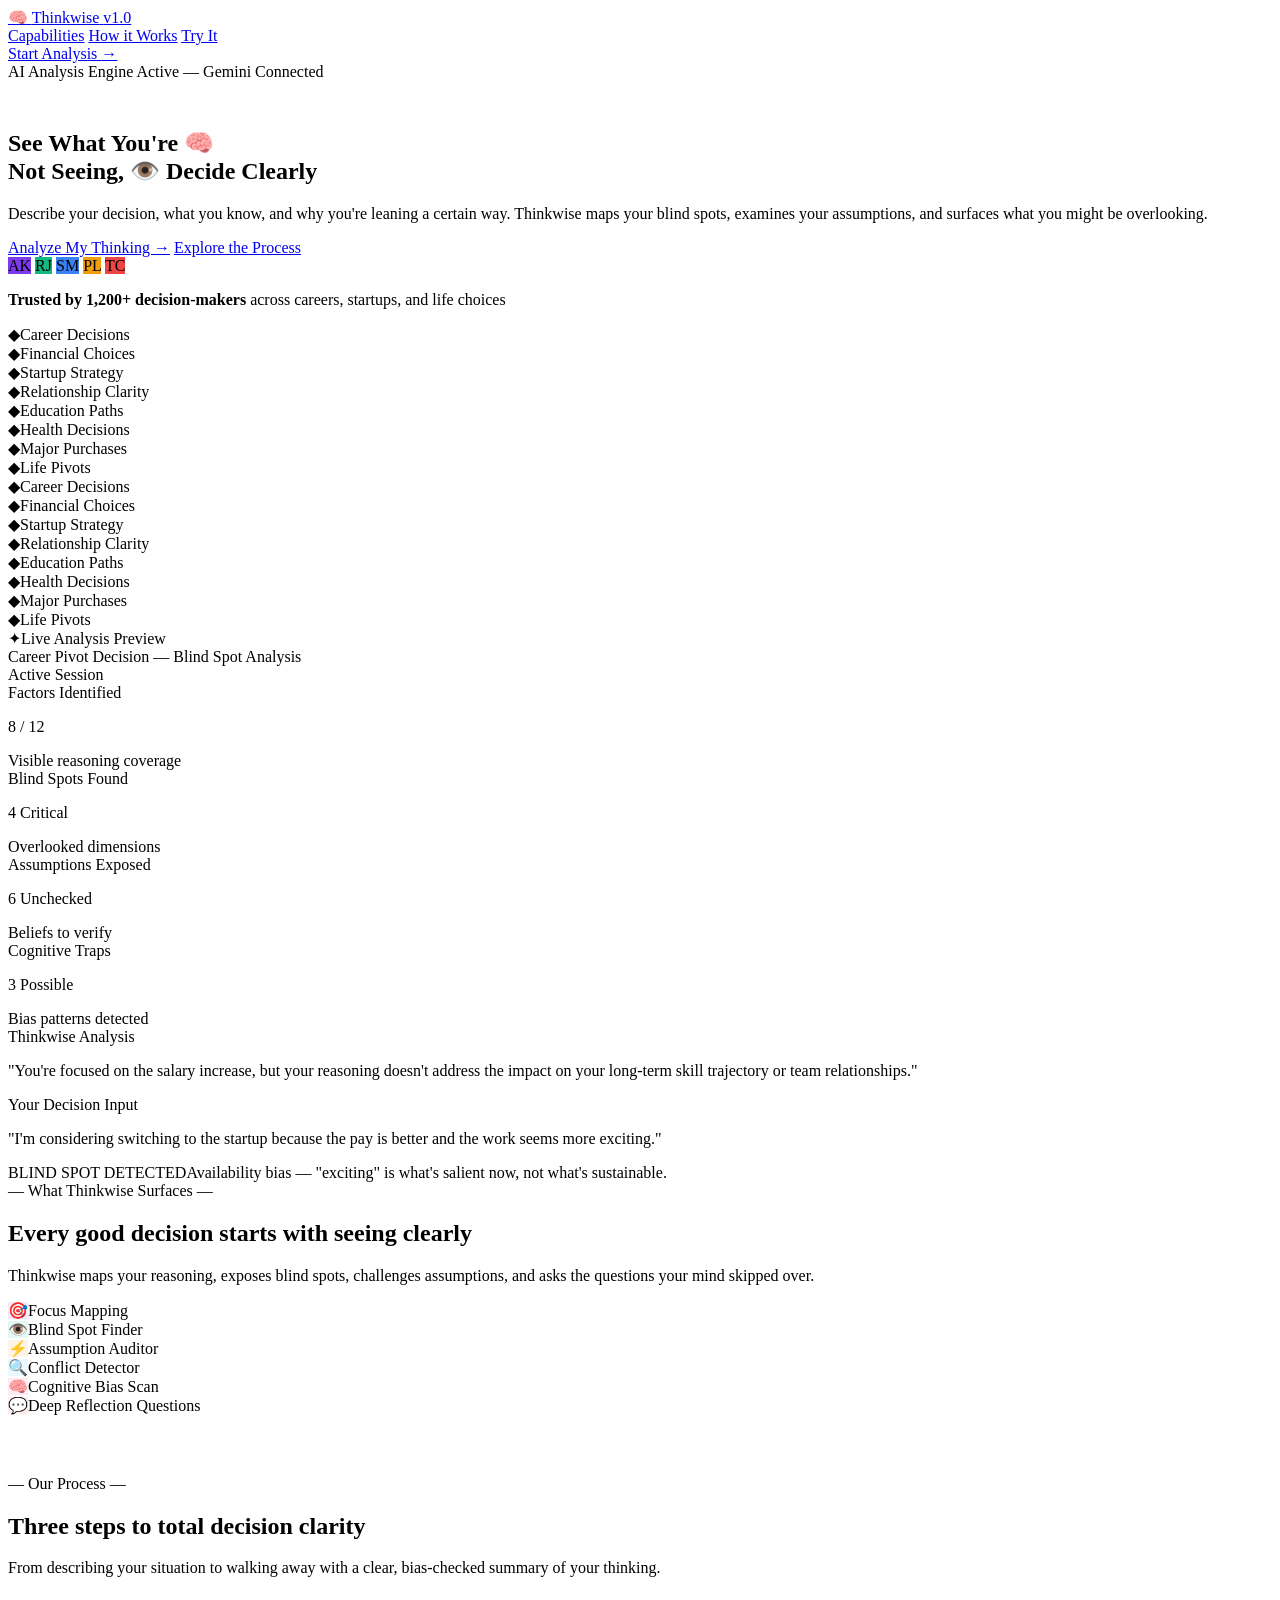
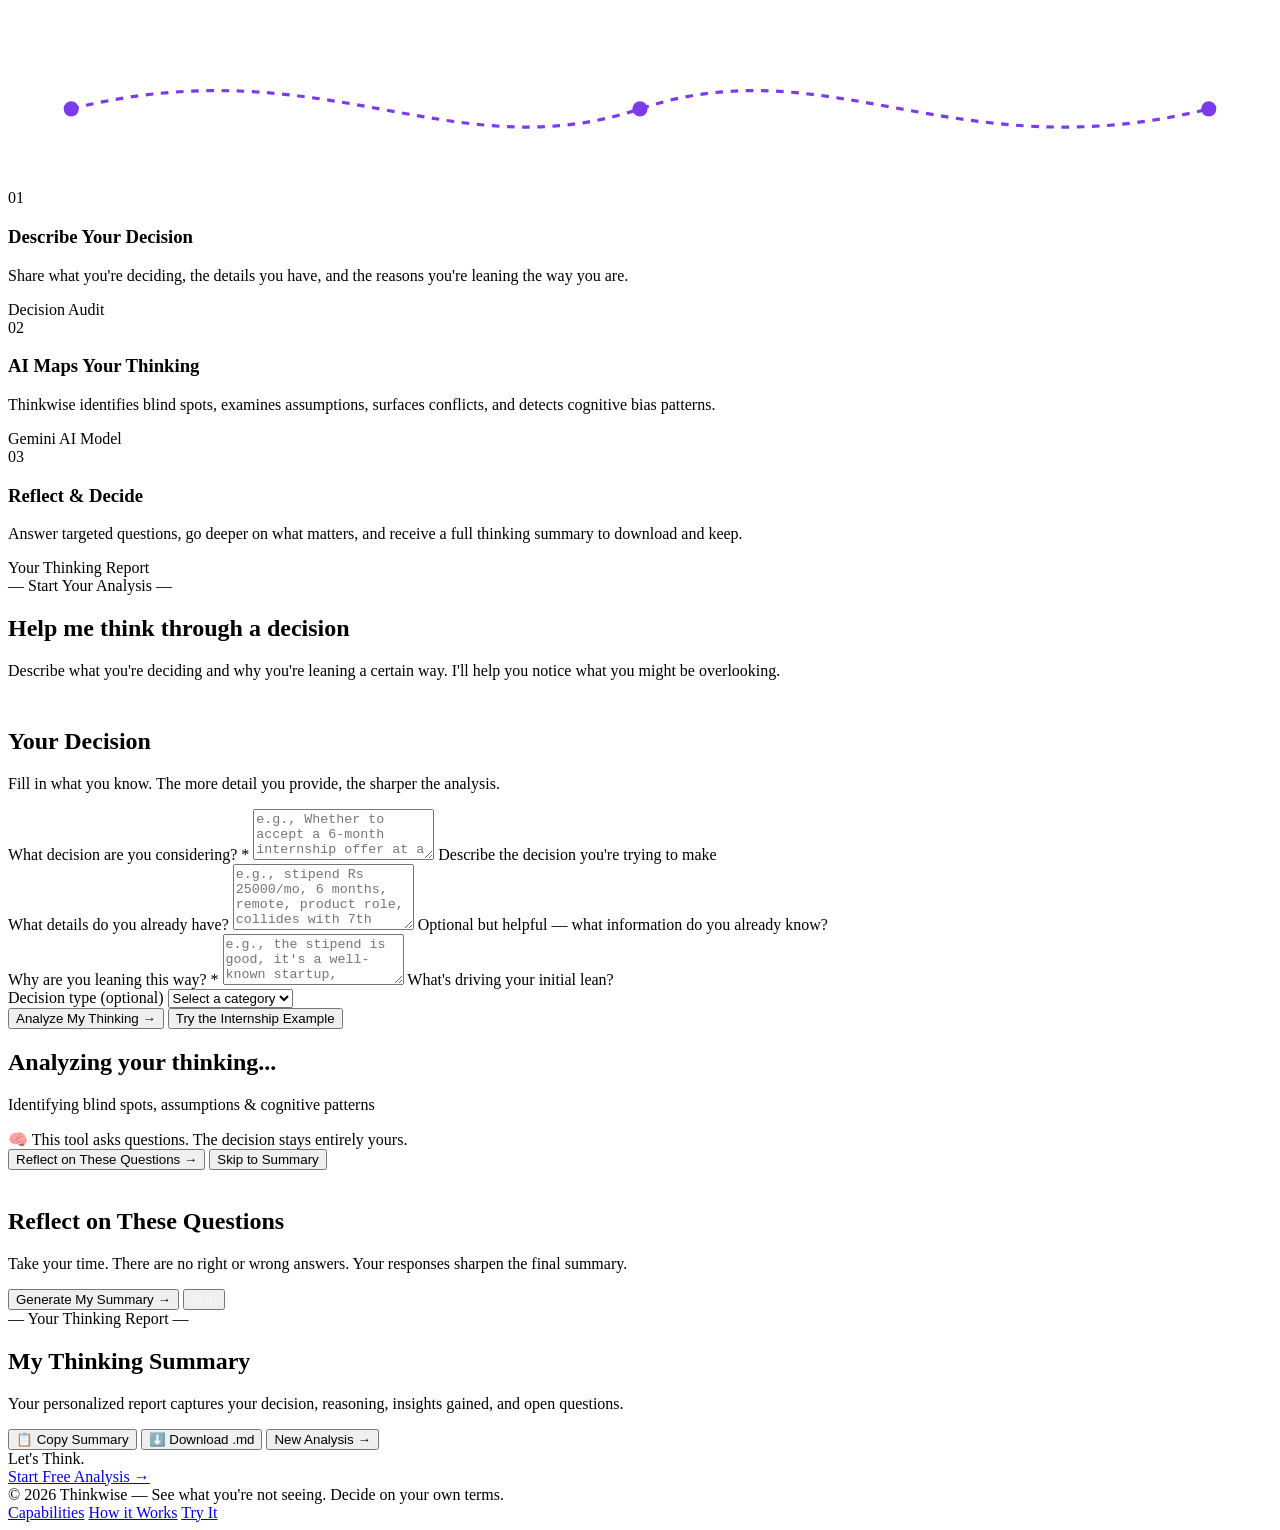
==== commit 2926fe1f: "Update Thinkwise landing page and application interface" ====
--- a/static/index.html
+++ b/static/index.html
@@ -1,270 +1,319 @@
 <!DOCTYPE html>
 <html lang="en">
 <head>
-    <meta charset="UTF-8">
-    <meta name="viewport" content="width=device-width, initial-scale=1.0">
-    <title>Blind Spot - AI Thinking Companion</title>
-    <link rel="preconnect" href="https://fonts.googleapis.com">
-    <link rel="preconnect" href="https://fonts.gstatic.com" crossorigin>
-    <link href="https://fonts.googleapis.com/css2?family=Inter:wght@300;400;500;600;700&display=swap" rel="stylesheet">
-    <link rel="stylesheet" href="css/styles.css?v=2">
+  <meta charset="UTF-8" />
+  <meta name="viewport" content="width=device-width, initial-scale=1.0" />
+  <title>Thinkwise - AI Decision Companion</title>
+  <meta name="description" content="Thinkwise - See what you are not seeing. AI-powered blind spot analysis for clearer, confident decisions." />
+  <link rel="preconnect" href="https://fonts.googleapis.com" />
+  <link rel="preconnect" href="https://fonts.gstatic.com" crossorigin />
+  <link href="https://fonts.googleapis.com/css2?family=Fragment+Mono:ital@0;1&family=Instrument+Serif:ital@0;1&family=Inter:wght@300;400;500;600;700;800&family=Plus+Jakarta+Sans:wght@500;600;700;800&display=swap" rel="stylesheet" />
+  <link rel="stylesheet" href="/css/thinkwise.css" />
+  <script>
+    if ('serviceWorker' in navigator) {
+      navigator.serviceWorker.getRegistrations().then(function(regs) {
+        for (var i = 0; i < regs.length; i++) { regs[i].unregister(); }
+      });
+    }
+  </script>
 </head>
 <body>
-    <div id="app">
-        <!-- Skip to content link -->
-        <a href="#main-content" class="skip-link">Skip to content</a>
-
-        <!-- Header -->
-        <header class="app-header">
-            <div class="header-content">
-                <h1 class="app-title">Blind Spot</h1>
-                <p class="app-tagline">See what you're not seeing. Decide on your own terms.</p>
-            </div>
-        </header>
-
-        <!-- Main content -->
-        <main id="main-content">
-            <!-- Landing/Hero Section -->
-            <section class="landing-section" id="landing-section">
-                <div class="landing-content">
-                    <h2 class="section-title">Help me think through a decision</h2>
-                    <p class="section-description">
-                        Describe what you're deciding, what you know, and why you're leaning a certain way.
-                        I'll help you notice what you might be overlooking.
-                    </p>
-
-                    <!-- Decision Form -->
-                    <form id="decision-form" class="decision-form" novalidate>
-                        <div class="form-group">
-                            <label for="decision-input" class="form-label">What decision are you considering? <span class="required">*</span></label>
-                            <textarea
-                                id="decision-input"
-                                class="form-input"
-                                rows="3"
-                                placeholder="e.g., Whether to accept a 6-month internship offer"
-                                maxlength="500"
-                                required
-                                aria-describedby="decision-help"
-                            ></textarea>
-                            <div id="decision-help" class="form-help">Describe the decision you're trying to make</div>
-                        </div>
-
-                        <div class="form-group">
-                            <label for="details-input" class="form-label">What details do you already have?</label>
-                            <textarea
-                                id="details-input"
-                                class="form-input"
-                                rows="4"
-                                placeholder="e.g., stipend amount, location, working hours, role, learning opportunities, college schedule"
-                                maxlength="2000"
-                                aria-describedby="details-help"
-                            ></textarea>
-                            <div id="details-help" class="form-help">Optional but helpful: what information do you already know?</div>
-                        </div>
-
-                        <div class="form-group">
-                            <label for="reasons-input" class="form-label">What are the main reasons you are leaning this way? <span class="required">*</span></label>
-                            <textarea
-                                id="reasons-input"
-                                class="form-input"
-                                rows="3"
-                                placeholder="e.g., the stipend is good, the company is close to home, it will provide industry experience"
-                                maxlength="1000"
-                                required
-                                aria-describedby="reasons-help"
-                            ></textarea>
-                            <div id="reasons-help" class="form-help">What's driving your initial lean?</div>
-                        </div>
-
-                        <div class="form-group">
-                            <label for="decision-type-select" class="form-label">Decision type (optional)</label>
-                            <select id="decision-type-select" class="form-select">
-                                <option value="">Select a decision type</option>
-                                <option value="career">Career</option>
-                                <option value="education">Education</option>
-                                <option value="financial">Financial</option>
-                                <option value="startup">Startup</option>
-                                <option value="personal">Personal</option>
-                                <option value="relationship">Relationship</option>
-                                <option value="health">Health</option>
-                                <option value="purchase">Purchase</option>
-                                <option value="other">Other</option>
-                            </select>
-                        </div>
-
-                        <div class="form-actions">
-                            <button type="submit" class="btn btn-primary" id="analyze-button">
-                                Analyze My Thinking
-                            </button>
-                            <button type="button" class="btn btn-secondary" id="example-button">
-                                Try the internship example
-                            </button>
-                        </div>
-
-                        <div class="form-error" id="form-error" aria-live="polite"></div>
-                    </form>
-                </div>
-            </section>
-
-            <!-- Loading State -->
-            <section class="loading-section" id="loading-section" aria-hidden="true">
-                <div class="loading-content">
-                    <div class="loading-spinner"></div>
-                    <p class="loading-text">Analyzing your thinking...</p>
-                    <p class="loading-description">Identifying what you might be overlooking</p>
-                </div>
-            </section>
-
-            <!-- Results Dashboard -->
-            <section class="results-section" id="results-section" aria-hidden="true">
-                <!-- Persistent Banner -->
-                <div class="results-banner">
-                    <p class="banner-text">This tool asks questions. The decision stays yours.</p>
-                </div>
-
-                <div class="results-grid">
-                    <!-- Card: What you're focusing on -->
-                    <article class="result-card" id="focus-card">
-                        <div class="card-header">
-                            <h3 class="card-title">What you're focusing on</h3>
-                            <p class="card-description">The factors and reasons that are most visible in your thinking</p>
-                        </div>
-                        <div class="card-body" id="focus-content">
-                            <!-- Content will be populated by JavaScript -->
-                        </div>
-                    </article>
-
-                    <!-- Card: What might be missing -->
-                    <article class="result-card" id="missing-card">
-                        <div class="card-header">
-                            <h3 class="card-title">What might be missing</h3>
-                            <p class="card-description">Important considerations that may be absent from your current thinking</p>
-                        </div>
-                        <div class="card-body" id="missing-content">
-                            <!-- Content will be populated by JavaScript -->
-                        </div>
-                    </article>
-
-                    <!-- Card: Assumptions to examine -->
-                    <article class="result-card" id="assumptions-card">
-                        <div class="card-header">
-                            <h3 class="card-title">Assumptions to examine</h3>
-                            <p class="card-description">Unstated beliefs behind your stated reasons</p>
-                        </div>
-                        <div class="card-body" id="assumptions-content">
-                            <!-- Content will be populated by JavaScript -->
-                        </div>
-                    </article>
-
-                    <!-- Card: Conflicts in reasoning -->
-                    <article class="result-card" id="conflicts-card">
-                        <div class="card-header">
-                            <h3 class="card-title">Where your reasoning may pull against itself</h3>
-                            <p class="card-description">Tensions or contradictions within your own statements</p>
-                        </div>
-                        <div class="card-body" id="conflicts-content">
-                            <!-- Content will be populated by JavaScript -->
-                        </div>
-                    </article>
-
-                    <!-- Card: Questions to sit with -->
-                    <article class="result-card" id="questions-card">
-                        <div class="card-header">
-                            <h3 class="card-title">Questions to sit with</h3>
-                            <p class="card-description">Open-ended questions to deepen your reflection</p>
-                        </div>
-                        <div class="card-body" id="questions-content">
-                            <!-- Content will be populated by JavaScript -->
-                        </div>
-                    </article>
-
-                    <!-- Card: Possible thinking traps -->
-                    <article class="result-card" id="biases-card">
-                        <div class="card-header">
-                            <h3 class="card-title">Possible thinking traps</h3>
-                            <p class="card-description">Cognitive biases that may be influencing your thinking (tentative)</p>
-                        </div>
-                        <div class="card-body" id="biases-content">
-                            <!-- Content will be populated by JavaScript -->
-                        </div>
-                    </article>
-                </div>
-
-                <!-- Reflection Section -->
-                <section class="reflection-section" id="reflection-section" aria-hidden="true">
-                    <div class="reflection-header">
-                        <h2 class="section-title">Reflect on these questions</h2>
-                        <p class="section-description">
-                            Take your time to think about these questions. There are no right or wrong answers.
-                            Your responses will help refine the analysis in the next round.
-                        </p>
-                    </div>
-
-                    <form id="reflection-form" class="reflection-form" novalidate>
-                        <div id="questions-list" class="questions-list">
-                            <!-- Questions will be populated by JavaScript -->
-                        </div>
-
-                        <div class="form-actions">
-                            <button type="submit" class="btn btn-primary" id="reflect-button">
-                                Go deeper
-                            </button>
-                            <button type="button" class="btn btn-outline" id="skip-reflection-button">
-                                Skip to summary
-                            </button>
-                        </div>
-
-                        <div class="form-error" id="reflection-error" aria-live="polite"></div>
-                    </form>
-                </section>
-
-                <!-- Thinking Summary -->
-                <section class="summary-section" id="summary-section" aria-hidden="true">
-                    <div class="summary-header">
-                        <h2 class="section-title">My Thinking Summary</h2>
-                        <p class="section-description">
-                            Your personalized thinking summary captures your decision, reasoning process,
-                            insights gained, and open questions for further reflection.
-                        </p>
-                    </div>
-
-                    <div class="summary-content" id="summary-content">
-                        <!-- Summary content will be populated by JavaScript -->
-                    </div>
-
-                    <div class="summary-actions">
-                        <button class="btn btn-outline" id="copy-summary-button">
-                            Copy summary
-                        </button>
-                        <button class="btn btn-outline" id="download-summary-button">
-                            Download as .md
-                        </button>
-                        <button class="btn btn-primary" id="new-analysis-button">
-                            New analysis
-                        </button>
-                    </div>
-                </section>
-            </section>
-        </main>
-
-        <!-- Footer -->
-        <footer class="app-footer">
-            <div class="footer-content">
-                <p class="footer-text">
-                    AI can miss things too. Verify important facts.
-                </p>
-                <p class="footer-privacy">
-                    Privacy-conscious: No personal data is stored or shared.
-                    Analysis is temporary and session-based.
-                </p>
-            </div>
-        </footer>
+  <a href="#app-section" class="skip-link" style="position:absolute;top:-40px;left:0;background:#fff;color:#0A0A0E;padding:8px 12px;border-radius:6px;z-index:9999;transition:top 0.2s" onfocus="this.style.top='8px'" onblur="this.style.top='-40px'">Skip to app</a>
+
+  <!-- HEADER -->
+  <header class="tw-header" aria-label="Site navigation">
+    <div class="tw-header-inner">
+      <a href="#" class="tw-logo">
+        <span class="tw-logo-symbol">&#x1F9E0;</span>
+        <span>Thinkwise</span>
+        <span class="tw-version">v1.0</span>
+      </a>
+      <nav class="tw-nav" aria-label="Main">
+        <a href="#capabilities">Capabilities</a>
+        <a href="#how-it-works">How it Works</a>
+        <a href="#app-section">Try It</a>
+      </nav>
+      <div class="tw-header-actions">
+        <a href="#app-section" class="btn btn-dark btn-sm">Start Analysis <span class="btn-arrow">&#8594;</span></a>
+      </div>
     </div>
-
-    <script type="module" src="js/app.js"></script>
-    <script type="module" src="js/api.js"></script>
-    <script type="module" src="js/render.js"></script>
-    <script type="module" src="js/state.js"></script>
-    <script type="module" src="js/a11y.js"></script>
+  </header>
+
+  <main>
+    <!-- HERO -->
+    <section class="tw-hero">
+      <div class="tw-container">
+        <div class="status-capsule" style="margin-bottom:28px;display:inline-flex">
+          <span class="status-dot"></span>
+          <span>AI Analysis Engine Active &mdash; Gemini Connected</span>
+        </div>
+        <h1 class="tw-hero-title">
+          See What You&#39;re
+          <span class="inline-badge badge-brain">&#x1F9E0;</span>
+          <br>Not Seeing,
+          <span class="inline-badge badge-eye">&#x1F441;&#xFE0F;</span>
+          <span class="ghost-text"> Decide Clearly</span>
+        </h1>
+        <p class="tw-hero-sub">
+          Describe your decision, what you know, and why you&#39;re leaning a certain way.
+          Thinkwise maps your blind spots, examines your assumptions, and surfaces what you might be overlooking.
+        </p>
+        <div class="tw-hero-cta">
+          <a href="#app-section" class="btn btn-dark btn-lg">Analyze My Thinking <span class="btn-arrow">&#8594;</span></a>
+          <a href="#how-it-works" class="btn btn-outline btn-lg">Explore the Process</a>
+        </div>
+        <div class="tw-social-proof">
+          <div class="avatar-stack">
+            <span class="avatar-chip" style="background:#7C3AED">AK</span>
+            <span class="avatar-chip" style="background:#10B981">RJ</span>
+            <span class="avatar-chip" style="background:#3B82F6">SM</span>
+            <span class="avatar-chip" style="background:#F59E0B">PL</span>
+            <span class="avatar-chip" style="background:#EF4444">TC</span>
+          </div>
+          <p class="social-proof-text"><strong>Trusted by 1,200+ decision-makers</strong> across careers, startups, and life choices</p>
+        </div>
+      </div>
+    </section>
+
+    <!-- MARQUEE -->
+    <div class="tw-marquee" aria-hidden="true">
+      <div class="tw-marquee-track">
+        <div class="marquee-item"><span class="marquee-dot">&#9670;</span><span>Career Decisions</span></div>
+        <div class="marquee-item"><span class="marquee-dot">&#9670;</span><span>Financial Choices</span></div>
+        <div class="marquee-item"><span class="marquee-dot">&#9670;</span><span>Startup Strategy</span></div>
+        <div class="marquee-item"><span class="marquee-dot">&#9670;</span><span>Relationship Clarity</span></div>
+        <div class="marquee-item"><span class="marquee-dot">&#9670;</span><span>Education Paths</span></div>
+        <div class="marquee-item"><span class="marquee-dot">&#9670;</span><span>Health Decisions</span></div>
+        <div class="marquee-item"><span class="marquee-dot">&#9670;</span><span>Major Purchases</span></div>
+        <div class="marquee-item"><span class="marquee-dot">&#9670;</span><span>Life Pivots</span></div>
+        <div class="marquee-item"><span class="marquee-dot">&#9670;</span><span>Career Decisions</span></div>
+        <div class="marquee-item"><span class="marquee-dot">&#9670;</span><span>Financial Choices</span></div>
+        <div class="marquee-item"><span class="marquee-dot">&#9670;</span><span>Startup Strategy</span></div>
+        <div class="marquee-item"><span class="marquee-dot">&#9670;</span><span>Relationship Clarity</span></div>
+        <div class="marquee-item"><span class="marquee-dot">&#9670;</span><span>Education Paths</span></div>
+        <div class="marquee-item"><span class="marquee-dot">&#9670;</span><span>Health Decisions</span></div>
+        <div class="marquee-item"><span class="marquee-dot">&#9670;</span><span>Major Purchases</span></div>
+        <div class="marquee-item"><span class="marquee-dot">&#9670;</span><span>Life Pivots</span></div>
+      </div>
+    </div>
+
+    <!-- SHOWCASE -->
+    <section class="tw-showcase">
+      <div class="tw-container">
+        <div class="showcase-viewport">
+          <div class="showcase-float-badge"><span>&#10022;</span><span>Live Analysis Preview</span></div>
+          <div class="showcase-mockup">
+            <div class="mockup-header">
+              <div class="mockup-dots"><span class="dot dot-r"></span><span class="dot dot-y"></span><span class="dot dot-g"></span></div>
+              <div class="mockup-title">Career Pivot Decision &mdash; Blind Spot Analysis</div>
+              <div class="mockup-tag">Active Session</div>
+            </div>
+            <div class="mockup-grid">
+              <div class="metric-card"><span class="metric-lbl">Factors Identified</span><p class="metric-val c-purple">8 / 12</p><span class="metric-sub">Visible reasoning coverage</span></div>
+              <div class="metric-card"><span class="metric-lbl">Blind Spots Found</span><p class="metric-val c-red">4 Critical</p><span class="metric-sub">Overlooked dimensions</span></div>
+              <div class="metric-card"><span class="metric-lbl">Assumptions Exposed</span><p class="metric-val c-green">6 Unchecked</p><span class="metric-sub">Beliefs to verify</span></div>
+              <div class="metric-card"><span class="metric-lbl">Cognitive Traps</span><p class="metric-val c-gold">3 Possible</p><span class="metric-sub">Bias patterns detected</span></div>
+            </div>
+            <div class="mockup-chat">
+              <div class="chat-bubble bubble-ai"><span class="bubble-sender">Thinkwise Analysis</span><p>&#34;You&#39;re focused on the salary increase, but your reasoning doesn&#39;t address the impact on your long-term skill trajectory or team relationships.&#34;</p></div>
+              <div class="chat-bubble bubble-user"><span class="bubble-sender">Your Decision Input</span><p>&#34;I&#39;m considering switching to the startup because the pay is better and the work seems more exciting.&#34;</p></div>
+              <div class="coach-pill"><span class="coach-lbl">BLIND SPOT DETECTED</span><span>Availability bias &mdash; &#34;exciting&#34; is what&#39;s salient now, not what&#39;s sustainable.</span></div>
+            </div>
+          </div>
+        </div>
+      </div>
+    </section>
+
+    <!-- CAPABILITIES -->
+    <section id="capabilities" class="tw-section" style="padding-bottom:60px">
+      <div class="tw-container text-center">
+        <div class="eyebrow-rule">&mdash; What Thinkwise Surfaces &mdash;</div>
+        <h2 class="section-heading">Every good decision starts with seeing clearly</h2>
+        <p class="section-sub">Thinkwise maps your reasoning, exposes blind spots, challenges assumptions, and asks the questions your mind skipped over.</p>
+        <div class="caps-cloud">
+          <div class="cap-pill"><span class="cap-icon" style="background:rgba(124,58,237,0.1);color:#7C3AED">&#x1F3AF;</span><span>Focus Mapping</span></div>
+          <div class="cap-pill"><span class="cap-icon" style="background:rgba(16,185,129,0.1);color:#10B981">&#x1F441;&#xFE0F;</span><span>Blind Spot Finder</span></div>
+          <div class="cap-pill"><span class="cap-icon" style="background:rgba(245,158,11,0.1);color:#F59E0B">&#x26A1;</span><span>Assumption Auditor</span></div>
+          <div class="cap-pill"><span class="cap-icon" style="background:rgba(56,189,248,0.1);color:#38BDF8">&#x1F50D;</span><span>Conflict Detector</span></div>
+          <div class="cap-pill"><span class="cap-icon" style="background:rgba(236,72,153,0.1);color:#EC4899">&#x1F9E0;</span><span>Cognitive Bias Scan</span></div>
+          <div class="cap-pill"><span class="cap-icon" style="background:rgba(239,68,68,0.1);color:#EF4444">&#x1F4AC;</span><span>Deep Reflection Questions</span></div>
+        </div>
+      </div>
+    </section>
+
+    <!-- HOW IT WORKS -->
+    <section id="how-it-works" class="tw-section">
+      <div class="tw-container">
+        <div class="text-center" style="margin-bottom:56px">
+          <div class="eyebrow-rule">&mdash; Our Process &mdash;</div>
+          <h2 class="section-heading">Three steps to total decision clarity</h2>
+          <p class="section-sub">From describing your situation to walking away with a clear, bias-checked summary of your thinking.</p>
+        </div>
+        <div class="process-wrap">
+          <svg class="process-svg" viewBox="0 0 1000 120" fill="none" preserveAspectRatio="none" aria-hidden="true">
+            <path class="dash-path" d="M 50 60 C 250 10, 350 110, 500 60 C 650 10, 750 110, 950 60" stroke="#7C3AED" stroke-width="2.5" stroke-dasharray="6 6"/>
+            <circle cx="50" cy="60" r="6" fill="#7C3AED" class="pulse-dot"/>
+            <circle cx="500" cy="60" r="6" fill="#7C3AED" class="pulse-dot"/>
+            <circle cx="950" cy="60" r="6" fill="#7C3AED" class="pulse-dot"/>
+          </svg>
+          <div class="process-grid">
+            <div class="process-card tilt-l">
+              <span class="step-num">01</span>
+              <h3 class="step-title">Describe Your Decision</h3>
+              <p class="step-desc">Share what you&#39;re deciding, the details you have, and the reasons you&#39;re leaning the way you are.</p>
+              <span class="step-pill">Decision Audit</span>
+            </div>
+            <div class="process-card tilt-r">
+              <span class="step-num" style="color:var(--accent)">02</span>
+              <h3 class="step-title">AI Maps Your Thinking</h3>
+              <p class="step-desc">Thinkwise identifies blind spots, examines assumptions, surfaces conflicts, and detects cognitive bias patterns.</p>
+              <span class="step-pill" style="border-color:rgba(124,58,237,0.3);color:var(--accent)">Gemini AI Model</span>
+            </div>
+            <div class="process-card tilt-s">
+              <span class="step-num">03</span>
+              <h3 class="step-title">Reflect &amp; Decide</h3>
+              <p class="step-desc">Answer targeted questions, go deeper on what matters, and receive a full thinking summary to download and keep.</p>
+              <span class="step-pill">Your Thinking Report</span>
+            </div>
+          </div>
+        </div>
+      </div>
+    </section>
+
+    <!-- APP SECTION -->
+    <section id="app-section" class="tw-section app-section-bg">
+      <div class="tw-container">
+        <div class="text-center" style="margin-bottom:48px">
+          <div class="eyebrow-rule">&mdash; Start Your Analysis &mdash;</div>
+          <h2 class="section-heading">Help me think through a decision</h2>
+          <p class="section-sub">Describe what you&#39;re deciding and why you&#39;re leaning a certain way. I&#39;ll help you notice what you might be overlooking.</p>
+        </div>
+
+        <!-- FORM VIEW -->
+        <div id="view-form">
+          <div class="form-card fade-up">
+            <div class="form-card-header">
+              <h2>Your Decision</h2>
+              <p>Fill in what you know. The more detail you provide, the sharper the analysis.</p>
+            </div>
+            <form id="decision-form" novalidate>
+              <div class="form-group">
+                <label class="form-label" for="inp-decision">What decision are you considering? <span class="req">*</span></label>
+                <textarea id="inp-decision" class="form-field" rows="3" maxlength="500" required placeholder="e.g., Whether to accept a 6-month internship offer at a fintech startup"></textarea>
+                <span class="form-hint">Describe the decision you&#39;re trying to make</span>
+              </div>
+              <div class="form-group">
+                <label class="form-label" for="inp-details">What details do you already have?</label>
+                <textarea id="inp-details" class="form-field" rows="4" maxlength="2000" placeholder="e.g., stipend Rs 25000/mo, 6 months, remote, product role, collides with 7th semester exams"></textarea>
+                <span class="form-hint">Optional but helpful &mdash; what information do you already know?</span>
+              </div>
+              <div class="form-group">
+                <label class="form-label" for="inp-reasons">Why are you leaning this way? <span class="req">*</span></label>
+                <textarea id="inp-reasons" class="form-field" rows="3" maxlength="1000" required placeholder="e.g., the stipend is good, it&#39;s a well-known startup, product work is what I want"></textarea>
+                <span class="form-hint">What&#39;s driving your initial lean?</span>
+              </div>
+              <div class="form-group">
+                <label class="form-label" for="inp-type">Decision type (optional)</label>
+                <select id="inp-type" class="form-field">
+                  <option value="">Select a category</option>
+                  <option value="career">Career</option>
+                  <option value="education">Education</option>
+                  <option value="financial">Financial</option>
+                  <option value="startup">Startup</option>
+                  <option value="personal">Personal</option>
+                  <option value="relationship">Relationship</option>
+                  <option value="health">Health</option>
+                  <option value="purchase">Purchase</option>
+                  <option value="other">Other</option>
+                </select>
+              </div>
+              <div class="form-actions">
+                <button type="submit" class="btn btn-accent btn-lg" id="btn-analyze">Analyze My Thinking <span class="btn-arrow">&#8594;</span></button>
+                <button type="button" class="btn btn-outline btn-lg" id="btn-example">Try the Internship Example</button>
+              </div>
+              <div class="form-err" id="form-err" aria-live="polite"></div>
+            </form>
+          </div>
+        </div>
+
+        <!-- LOADING VIEW -->
+        <div id="view-loading" class="hidden">
+          <div class="loading-card fade-up">
+            <div class="spinner"></div>
+            <h2 class="loading-title">Analyzing your thinking<span class="dot-pulse"><span>.</span><span>.</span><span>.</span></span></h2>
+            <p class="loading-sub">Identifying blind spots, assumptions &amp; cognitive patterns</p>
+          </div>
+        </div>
+
+        <!-- RESULTS VIEW -->
+        <div id="view-results" class="hidden">
+          <div class="results-banner" aria-live="polite">&#x1F9E0; This tool asks questions. The decision stays entirely yours.</div>
+          <div class="results-grid" id="results-grid"></div>
+          <div class="results-cta">
+            <button class="btn btn-accent btn-lg" id="btn-go-reflect">Reflect on These Questions <span class="btn-arrow">&#8594;</span></button>
+            <button class="btn btn-outline btn-lg" id="btn-skip-reflect">Skip to Summary</button>
+          </div>
+        </div>
+
+        <!-- REFLECTION VIEW -->
+        <div id="view-reflect" class="hidden">
+          <div class="reflect-card fade-up">
+            <div class="reflect-head">
+              <div class="eyebrow-rule" style="color:rgba(255,255,255,0.4);margin-bottom:16px">&mdash; Go Deeper &mdash;</div>
+              <h2>Reflect on These Questions</h2>
+              <p>Take your time. There are no right or wrong answers. Your responses sharpen the final summary.</p>
+            </div>
+            <div class="q-list" id="q-list"></div>
+            <div class="reflect-actions">
+              <button class="btn btn-accent btn-lg" id="btn-submit-reflect">Generate My Summary <span class="btn-arrow">&#8594;</span></button>
+              <button class="btn btn-ghost btn-lg" id="btn-skip-reflect2" style="color:rgba(255,255,255,0.5)">Skip</button>
+            </div>
+          </div>
+        </div>
+
+        <!-- SUMMARY VIEW -->
+        <div id="view-summary" class="hidden">
+          <div class="summary-card fade-up">
+            <div class="summary-head">
+              <div class="eyebrow-rule" style="margin-bottom:16px">&mdash; Your Thinking Report &mdash;</div>
+              <h2>My Thinking Summary</h2>
+              <p>Your personalized report captures your decision, reasoning, insights gained, and open questions.</p>
+            </div>
+            <div class="summary-body" id="summary-body"></div>
+            <div class="summary-actions">
+              <button class="btn btn-outline" id="btn-copy">&#x1F4CB; Copy Summary</button>
+              <button class="btn btn-outline" id="btn-download">&#x2B07;&#xFE0F; Download .md</button>
+              <button class="btn btn-accent" id="btn-new">New Analysis &#8594;</button>
+            </div>
+          </div>
+        </div>
+      </div>
+    </section>
+
+    <!-- FOOTER -->
+    <footer class="tw-footer">
+      <div class="footer-glow" aria-hidden="true"></div>
+      <div class="tw-container">
+        <div class="footer-top">
+          <div class="footer-tagline">
+            <span class="footer-line1">Let&#39;s</span>
+            <span class="footer-line2">Think.</span>
+          </div>
+          <a href="#app-section" class="btn btn-accent btn-lg">Start Free Analysis <span class="btn-arrow">&#8594;</span></a>
+        </div>
+        <div class="footer-bottom">
+          <div class="footer-copy">&copy; <span id="yr"></span> Thinkwise &mdash; See what you&#39;re not seeing. Decide on your own terms.</div>
+          <div class="footer-links">
+            <a href="#capabilities">Capabilities</a>
+            <a href="#how-it-works">How it Works</a>
+            <a href="#app-section">Try It</a>
+          </div>
+        </div>
+      </div>
+    </footer>
+  </main>
+
+  <script>document.getElementById('yr').textContent=new Date().getFullYear();</script>
+  <script src="/js/thinkwise-app.js" defer></script>
 </body>
-</html>+</html>
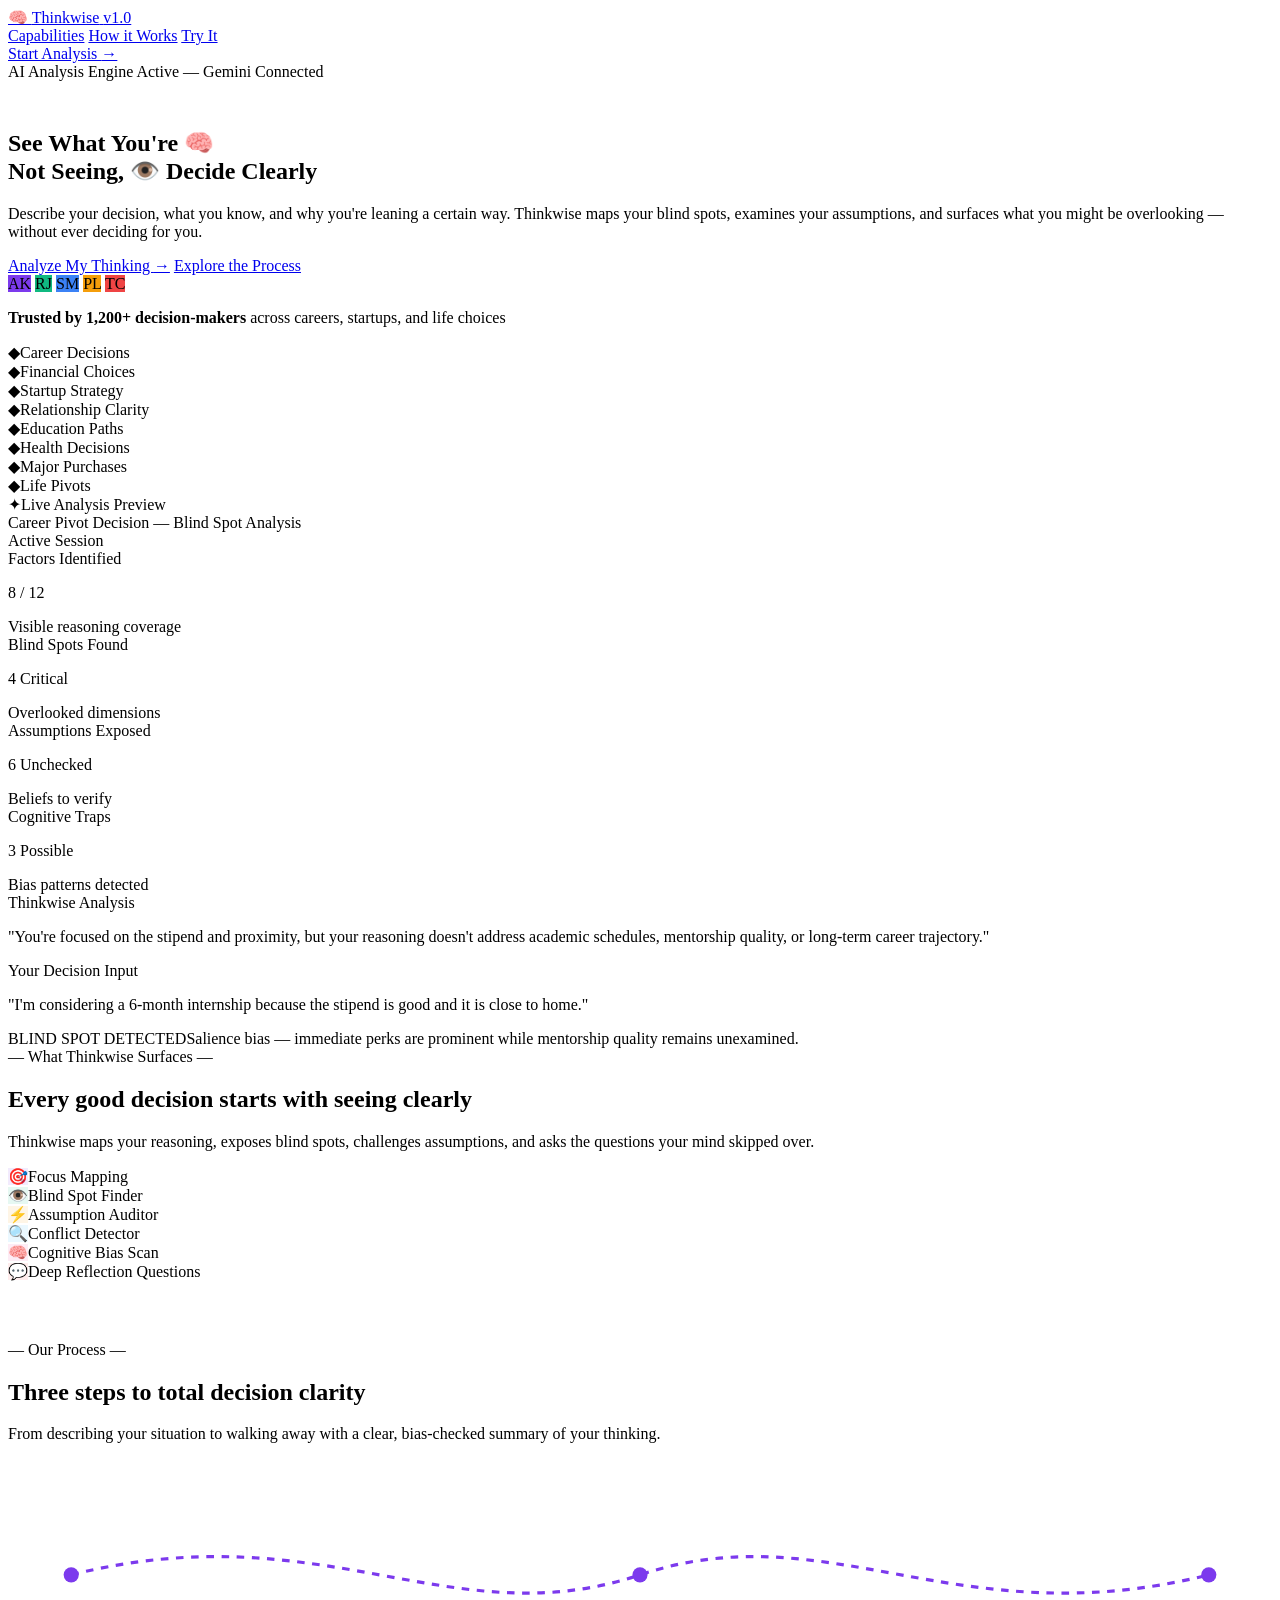
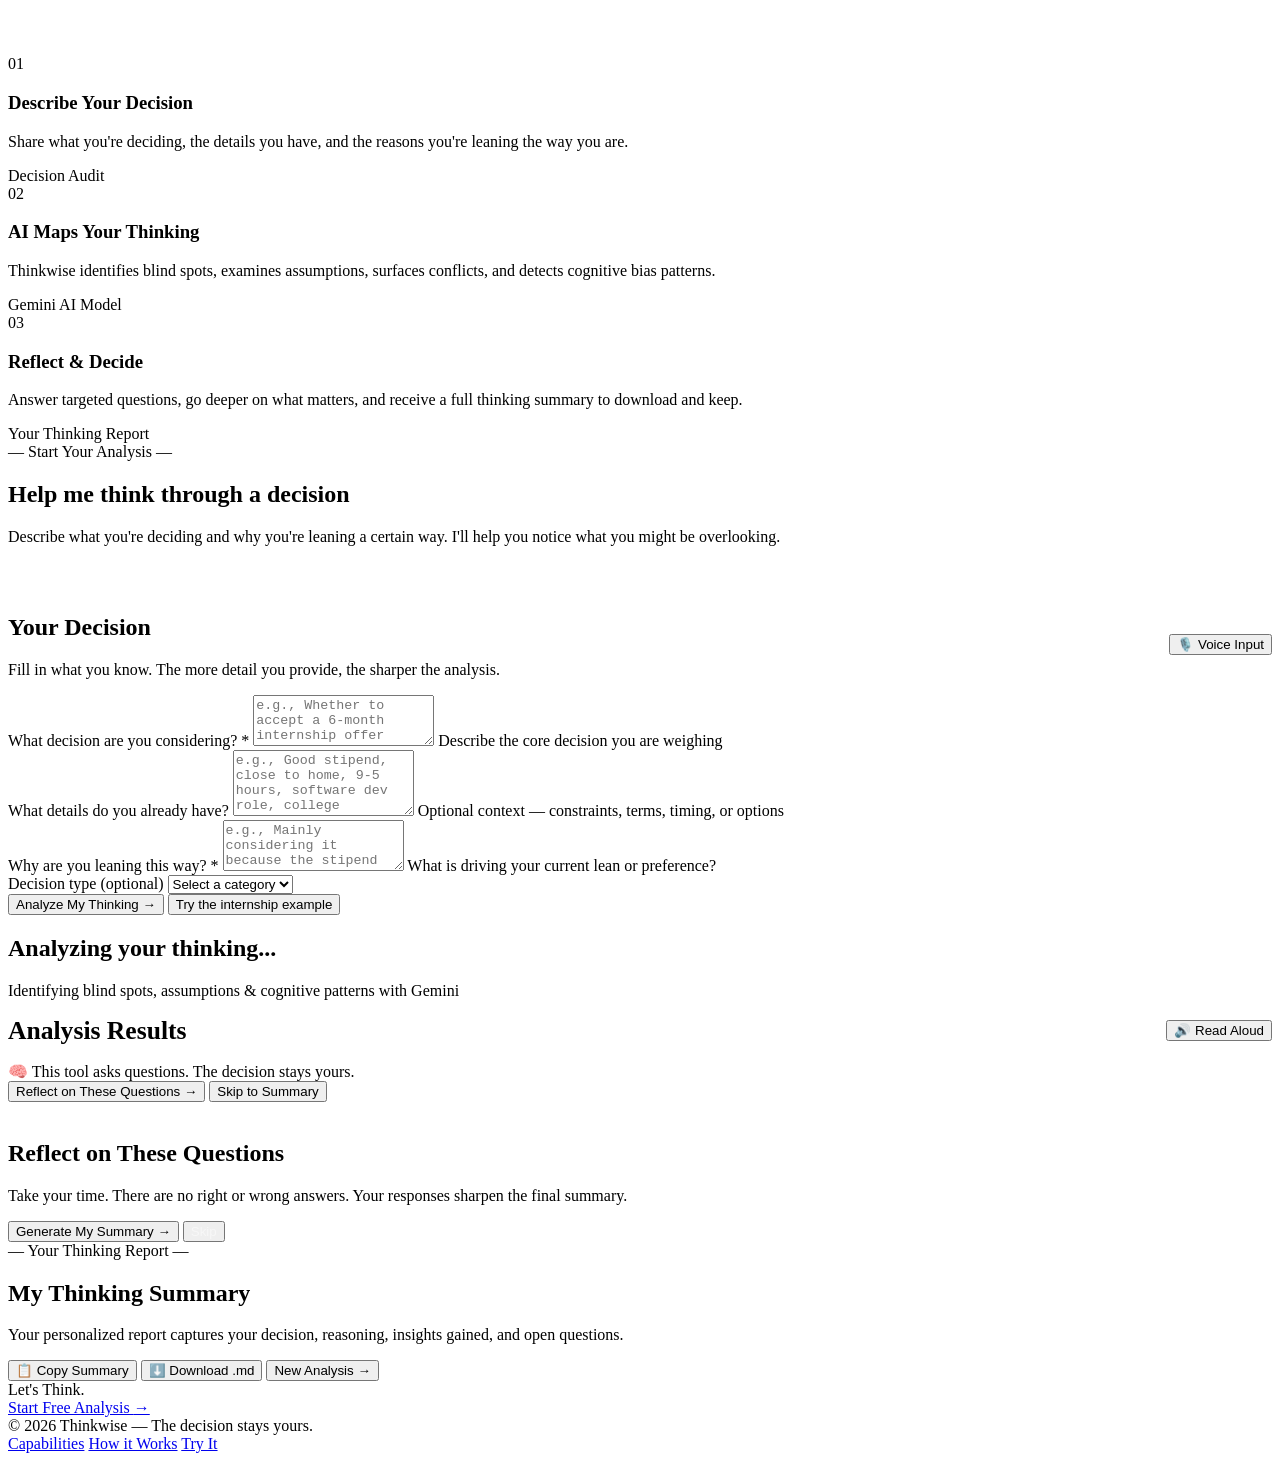
==== commit 332cd50e: ":)" ====
--- a/static/index.html
+++ b/static/index.html
@@ -3,8 +3,8 @@
 <head>
   <meta charset="UTF-8" />
   <meta name="viewport" content="width=device-width, initial-scale=1.0" />
-  <title>Thinkwise - AI Decision Companion</title>
-  <meta name="description" content="Thinkwise - See what you are not seeing. AI-powered blind spot analysis for clearer, confident decisions." />
+  <title>Thinkwise - AI Decision Companion &amp; Blind Spot Analyzer</title>
+  <meta name="description" content="Thinkwise - AI thinking companion that helps users find overlooked factors, unstated assumptions and conflicts in reasoning without deciding for them." />
   <link rel="preconnect" href="https://fonts.googleapis.com" />
   <link rel="preconnect" href="https://fonts.gstatic.com" crossorigin />
   <link href="https://fonts.googleapis.com/css2?family=Fragment+Mono:ital@0;1&family=Instrument+Serif:ital@0;1&family=Inter:wght@300;400;500;600;700;800&family=Plus+Jakarta+Sans:wght@500;600;700;800&display=swap" rel="stylesheet" />
@@ -18,52 +18,52 @@
   </script>
 </head>
 <body>
-  <a href="#app-section" class="skip-link" style="position:absolute;top:-40px;left:0;background:#fff;color:#0A0A0E;padding:8px 12px;border-radius:6px;z-index:9999;transition:top 0.2s" onfocus="this.style.top='8px'" onblur="this.style.top='-40px'">Skip to app</a>
+  <a href="#main-content" class="skip-link" style="position:absolute;top:-40px;left:0;background:#fff;color:#0A0A0E;padding:8px 12px;border-radius:6px;z-index:9999;transition:top 0.2s" onfocus="this.style.top='8px'" onblur="this.style.top='-40px'">Skip to main content</a>
 
   <!-- HEADER -->
   <header class="tw-header" aria-label="Site navigation">
     <div class="tw-header-inner">
       <a href="#" class="tw-logo">
-        <span class="tw-logo-symbol">&#x1F9E0;</span>
+        <span class="tw-logo-symbol" aria-hidden="true">&#x1F9E0;</span>
         <span>Thinkwise</span>
         <span class="tw-version">v1.0</span>
       </a>
-      <nav class="tw-nav" aria-label="Main">
+      <nav class="tw-nav" aria-label="Main navigation">
         <a href="#capabilities">Capabilities</a>
         <a href="#how-it-works">How it Works</a>
         <a href="#app-section">Try It</a>
       </nav>
       <div class="tw-header-actions">
-        <a href="#app-section" class="btn btn-dark btn-sm">Start Analysis <span class="btn-arrow">&#8594;</span></a>
+        <a href="#app-section" class="btn btn-dark btn-sm">Start Analysis <span class="btn-arrow" aria-hidden="true">&#8594;</span></a>
       </div>
     </div>
   </header>
 
-  <main>
+  <main id="main-content">
     <!-- HERO -->
-    <section class="tw-hero">
+    <section class="tw-hero" aria-labelledby="hero-heading">
       <div class="tw-container">
         <div class="status-capsule" style="margin-bottom:28px;display:inline-flex">
-          <span class="status-dot"></span>
+          <span class="status-dot" aria-hidden="true"></span>
           <span>AI Analysis Engine Active &mdash; Gemini Connected</span>
         </div>
-        <h1 class="tw-hero-title">
+        <h1 id="hero-heading" class="tw-hero-title">
           See What You&#39;re
-          <span class="inline-badge badge-brain">&#x1F9E0;</span>
+          <span class="inline-badge badge-brain" aria-hidden="true">&#x1F9E0;</span>
           <br>Not Seeing,
-          <span class="inline-badge badge-eye">&#x1F441;&#xFE0F;</span>
+          <span class="inline-badge badge-eye" aria-hidden="true">&#x1F441;&#xFE0F;</span>
           <span class="ghost-text"> Decide Clearly</span>
         </h1>
         <p class="tw-hero-sub">
           Describe your decision, what you know, and why you&#39;re leaning a certain way.
-          Thinkwise maps your blind spots, examines your assumptions, and surfaces what you might be overlooking.
+          Thinkwise maps your blind spots, examines your assumptions, and surfaces what you might be overlooking &mdash; without ever deciding for you.
         </p>
         <div class="tw-hero-cta">
-          <a href="#app-section" class="btn btn-dark btn-lg">Analyze My Thinking <span class="btn-arrow">&#8594;</span></a>
+          <a href="#app-section" class="btn btn-dark btn-lg">Analyze My Thinking <span class="btn-arrow" aria-hidden="true">&#8594;</span></a>
           <a href="#how-it-works" class="btn btn-outline btn-lg">Explore the Process</a>
         </div>
         <div class="tw-social-proof">
-          <div class="avatar-stack">
+          <div class="avatar-stack" aria-hidden="true">
             <span class="avatar-chip" style="background:#7C3AED">AK</span>
             <span class="avatar-chip" style="background:#10B981">RJ</span>
             <span class="avatar-chip" style="background:#3B82F6">SM</span>
@@ -86,25 +86,17 @@
         <div class="marquee-item"><span class="marquee-dot">&#9670;</span><span>Health Decisions</span></div>
         <div class="marquee-item"><span class="marquee-dot">&#9670;</span><span>Major Purchases</span></div>
         <div class="marquee-item"><span class="marquee-dot">&#9670;</span><span>Life Pivots</span></div>
-        <div class="marquee-item"><span class="marquee-dot">&#9670;</span><span>Career Decisions</span></div>
-        <div class="marquee-item"><span class="marquee-dot">&#9670;</span><span>Financial Choices</span></div>
-        <div class="marquee-item"><span class="marquee-dot">&#9670;</span><span>Startup Strategy</span></div>
-        <div class="marquee-item"><span class="marquee-dot">&#9670;</span><span>Relationship Clarity</span></div>
-        <div class="marquee-item"><span class="marquee-dot">&#9670;</span><span>Education Paths</span></div>
-        <div class="marquee-item"><span class="marquee-dot">&#9670;</span><span>Health Decisions</span></div>
-        <div class="marquee-item"><span class="marquee-dot">&#9670;</span><span>Major Purchases</span></div>
-        <div class="marquee-item"><span class="marquee-dot">&#9670;</span><span>Life Pivots</span></div>
       </div>
     </div>
 
     <!-- SHOWCASE -->
-    <section class="tw-showcase">
+    <section class="tw-showcase" aria-label="Analysis preview">
       <div class="tw-container">
         <div class="showcase-viewport">
-          <div class="showcase-float-badge"><span>&#10022;</span><span>Live Analysis Preview</span></div>
+          <div class="showcase-float-badge"><span aria-hidden="true">&#10022;</span><span>Live Analysis Preview</span></div>
           <div class="showcase-mockup">
             <div class="mockup-header">
-              <div class="mockup-dots"><span class="dot dot-r"></span><span class="dot dot-y"></span><span class="dot dot-g"></span></div>
+              <div class="mockup-dots" aria-hidden="true"><span class="dot dot-r"></span><span class="dot dot-y"></span><span class="dot dot-g"></span></div>
               <div class="mockup-title">Career Pivot Decision &mdash; Blind Spot Analysis</div>
               <div class="mockup-tag">Active Session</div>
             </div>
@@ -115,9 +107,9 @@
               <div class="metric-card"><span class="metric-lbl">Cognitive Traps</span><p class="metric-val c-gold">3 Possible</p><span class="metric-sub">Bias patterns detected</span></div>
             </div>
             <div class="mockup-chat">
-              <div class="chat-bubble bubble-ai"><span class="bubble-sender">Thinkwise Analysis</span><p>&#34;You&#39;re focused on the salary increase, but your reasoning doesn&#39;t address the impact on your long-term skill trajectory or team relationships.&#34;</p></div>
-              <div class="chat-bubble bubble-user"><span class="bubble-sender">Your Decision Input</span><p>&#34;I&#39;m considering switching to the startup because the pay is better and the work seems more exciting.&#34;</p></div>
-              <div class="coach-pill"><span class="coach-lbl">BLIND SPOT DETECTED</span><span>Availability bias &mdash; &#34;exciting&#34; is what&#39;s salient now, not what&#39;s sustainable.</span></div>
+              <div class="chat-bubble bubble-ai"><span class="bubble-sender">Thinkwise Analysis</span><p>&#34;You&#39;re focused on the stipend and proximity, but your reasoning doesn&#39;t address academic schedules, mentorship quality, or long-term career trajectory.&#34;</p></div>
+              <div class="chat-bubble bubble-user"><span class="bubble-sender">Your Decision Input</span><p>&#34;I&#39;m considering a 6-month internship because the stipend is good and it is close to home.&#34;</p></div>
+              <div class="coach-pill"><span class="coach-lbl">BLIND SPOT DETECTED</span><span>Salience bias &mdash; immediate perks are prominent while mentorship quality remains unexamined.</span></div>
             </div>
           </div>
         </div>
@@ -125,28 +117,28 @@
     </section>
 
     <!-- CAPABILITIES -->
-    <section id="capabilities" class="tw-section" style="padding-bottom:60px">
+    <section id="capabilities" class="tw-section" style="padding-bottom:60px" aria-labelledby="cap-heading">
       <div class="tw-container text-center">
         <div class="eyebrow-rule">&mdash; What Thinkwise Surfaces &mdash;</div>
-        <h2 class="section-heading">Every good decision starts with seeing clearly</h2>
+        <h2 id="cap-heading" class="section-heading">Every good decision starts with seeing clearly</h2>
         <p class="section-sub">Thinkwise maps your reasoning, exposes blind spots, challenges assumptions, and asks the questions your mind skipped over.</p>
         <div class="caps-cloud">
-          <div class="cap-pill"><span class="cap-icon" style="background:rgba(124,58,237,0.1);color:#7C3AED">&#x1F3AF;</span><span>Focus Mapping</span></div>
-          <div class="cap-pill"><span class="cap-icon" style="background:rgba(16,185,129,0.1);color:#10B981">&#x1F441;&#xFE0F;</span><span>Blind Spot Finder</span></div>
-          <div class="cap-pill"><span class="cap-icon" style="background:rgba(245,158,11,0.1);color:#F59E0B">&#x26A1;</span><span>Assumption Auditor</span></div>
-          <div class="cap-pill"><span class="cap-icon" style="background:rgba(56,189,248,0.1);color:#38BDF8">&#x1F50D;</span><span>Conflict Detector</span></div>
-          <div class="cap-pill"><span class="cap-icon" style="background:rgba(236,72,153,0.1);color:#EC4899">&#x1F9E0;</span><span>Cognitive Bias Scan</span></div>
-          <div class="cap-pill"><span class="cap-icon" style="background:rgba(239,68,68,0.1);color:#EF4444">&#x1F4AC;</span><span>Deep Reflection Questions</span></div>
+          <div class="cap-pill"><span class="cap-icon" style="background:rgba(124,58,237,0.1);color:#7C3AED" aria-hidden="true">&#x1F3AF;</span><span>Focus Mapping</span></div>
+          <div class="cap-pill"><span class="cap-icon" style="background:rgba(16,185,129,0.1);color:#10B981" aria-hidden="true">&#x1F441;&#xFE0F;</span><span>Blind Spot Finder</span></div>
+          <div class="cap-pill"><span class="cap-icon" style="background:rgba(245,158,11,0.1);color:#F59E0B" aria-hidden="true">&#x26A1;</span><span>Assumption Auditor</span></div>
+          <div class="cap-pill"><span class="cap-icon" style="background:rgba(56,189,248,0.1);color:#38BDF8" aria-hidden="true">&#x1F50D;</span><span>Conflict Detector</span></div>
+          <div class="cap-pill"><span class="cap-icon" style="background:rgba(236,72,153,0.1);color:#EC4899" aria-hidden="true">&#x1F9E0;</span><span>Cognitive Bias Scan</span></div>
+          <div class="cap-pill"><span class="cap-icon" style="background:rgba(239,68,68,0.1);color:#EF4444" aria-hidden="true">&#x1F4AC;</span><span>Deep Reflection Questions</span></div>
         </div>
       </div>
     </section>
 
     <!-- HOW IT WORKS -->
-    <section id="how-it-works" class="tw-section">
+    <section id="how-it-works" class="tw-section" aria-labelledby="how-heading">
       <div class="tw-container">
         <div class="text-center" style="margin-bottom:56px">
           <div class="eyebrow-rule">&mdash; Our Process &mdash;</div>
-          <h2 class="section-heading">Three steps to total decision clarity</h2>
+          <h2 id="how-heading" class="section-heading">Three steps to total decision clarity</h2>
           <p class="section-sub">From describing your situation to walking away with a clear, bias-checked summary of your thinking.</p>
         </div>
         <div class="process-wrap">
@@ -181,36 +173,41 @@
     </section>
 
     <!-- APP SECTION -->
-    <section id="app-section" class="tw-section app-section-bg">
+    <section id="app-section" class="tw-section app-section-bg" aria-labelledby="form-heading">
       <div class="tw-container">
         <div class="text-center" style="margin-bottom:48px">
           <div class="eyebrow-rule">&mdash; Start Your Analysis &mdash;</div>
-          <h2 class="section-heading">Help me think through a decision</h2>
+          <h2 id="form-heading" class="section-heading">Help me think through a decision</h2>
           <p class="section-sub">Describe what you&#39;re deciding and why you&#39;re leaning a certain way. I&#39;ll help you notice what you might be overlooking.</p>
         </div>
 
         <!-- FORM VIEW -->
         <div id="view-form">
           <div class="form-card fade-up">
-            <div class="form-card-header">
-              <h2>Your Decision</h2>
-              <p>Fill in what you know. The more detail you provide, the sharper the analysis.</p>
+            <div class="form-card-header" style="display:flex;justify-content:space-between;align-items:center;flex-wrap:wrap;gap:12px">
+              <div>
+                <h2>Your Decision</h2>
+                <p>Fill in what you know. The more detail you provide, the sharper the analysis.</p>
+              </div>
+              <button type="button" class="btn btn-outline btn-sm" id="btn-voice-input" aria-label="Dictate decision using voice input" title="Voice Dictation">
+                <span aria-hidden="true">&#x1F399;&#xFE0F;</span> Voice Input
+              </button>
             </div>
             <form id="decision-form" novalidate>
               <div class="form-group">
-                <label class="form-label" for="inp-decision">What decision are you considering? <span class="req">*</span></label>
-                <textarea id="inp-decision" class="form-field" rows="3" maxlength="500" required placeholder="e.g., Whether to accept a 6-month internship offer at a fintech startup"></textarea>
-                <span class="form-hint">Describe the decision you&#39;re trying to make</span>
+                <label class="form-label" for="inp-decision">What decision are you considering? <span class="req" aria-hidden="true">*</span></label>
+                <textarea id="inp-decision" class="form-field" rows="3" maxlength="500" required aria-describedby="hint-decision" placeholder="e.g., Whether to accept a 6-month internship offer"></textarea>
+                <span id="hint-decision" class="form-hint">Describe the core decision you are weighing</span>
               </div>
               <div class="form-group">
                 <label class="form-label" for="inp-details">What details do you already have?</label>
-                <textarea id="inp-details" class="form-field" rows="4" maxlength="2000" placeholder="e.g., stipend Rs 25000/mo, 6 months, remote, product role, collides with 7th semester exams"></textarea>
-                <span class="form-hint">Optional but helpful &mdash; what information do you already know?</span>
+                <textarea id="inp-details" class="form-field" rows="4" maxlength="2000" aria-describedby="hint-details" placeholder="e.g., Good stipend, close to home, 9-5 hours, software dev role, college schedule has classes Mon-Thu"></textarea>
+                <span id="hint-details" class="form-hint">Optional context &mdash; constraints, terms, timing, or options</span>
               </div>
               <div class="form-group">
-                <label class="form-label" for="inp-reasons">Why are you leaning this way? <span class="req">*</span></label>
-                <textarea id="inp-reasons" class="form-field" rows="3" maxlength="1000" required placeholder="e.g., the stipend is good, it&#39;s a well-known startup, product work is what I want"></textarea>
-                <span class="form-hint">What&#39;s driving your initial lean?</span>
+                <label class="form-label" for="inp-reasons">Why are you leaning this way? <span class="req" aria-hidden="true">*</span></label>
+                <textarea id="inp-reasons" class="form-field" rows="3" maxlength="1000" required aria-describedby="hint-reasons" placeholder="e.g., Mainly considering it because the stipend is good, the company is close to home, and it will provide industry experience"></textarea>
+                <span id="hint-reasons" class="form-hint">What is driving your current lean or preference?</span>
               </div>
               <div class="form-group">
                 <label class="form-label" for="inp-type">Decision type (optional)</label>
@@ -228,29 +225,35 @@
                 </select>
               </div>
               <div class="form-actions">
-                <button type="submit" class="btn btn-accent btn-lg" id="btn-analyze">Analyze My Thinking <span class="btn-arrow">&#8594;</span></button>
-                <button type="button" class="btn btn-outline btn-lg" id="btn-example">Try the Internship Example</button>
-              </div>
-              <div class="form-err" id="form-err" aria-live="polite"></div>
+                <button type="submit" class="btn btn-accent btn-lg" id="btn-analyze">Analyze My Thinking <span class="btn-arrow" aria-hidden="true">&#8594;</span></button>
+                <button type="button" class="btn btn-outline btn-lg" id="btn-internship-example">Try the internship example</button>
+              </div>
+              <div class="form-err" id="form-err" role="alert" aria-live="polite"></div>
             </form>
           </div>
         </div>
 
         <!-- LOADING VIEW -->
-        <div id="view-loading" class="hidden">
+        <div id="view-loading" class="hidden" aria-live="polite">
           <div class="loading-card fade-up">
-            <div class="spinner"></div>
-            <h2 class="loading-title">Analyzing your thinking<span class="dot-pulse"><span>.</span><span>.</span><span>.</span></span></h2>
-            <p class="loading-sub">Identifying blind spots, assumptions &amp; cognitive patterns</p>
+            <div class="spinner" aria-hidden="true"></div>
+            <h2 class="loading-title">Analyzing your thinking<span class="dot-pulse" aria-hidden="true"><span>.</span><span>.</span><span>.</span></span></h2>
+            <p class="loading-sub">Identifying blind spots, assumptions &amp; cognitive patterns with Gemini</p>
           </div>
         </div>
 
         <!-- RESULTS VIEW -->
-        <div id="view-results" class="hidden">
-          <div class="results-banner" aria-live="polite">&#x1F9E0; This tool asks questions. The decision stays entirely yours.</div>
-          <div class="results-grid" id="results-grid"></div>
+        <div id="view-results" class="hidden" aria-busy="false">
+          <div class="results-header-bar" style="display:flex;justify-content:space-between;align-items:center;margin-bottom:16px;flex-wrap:wrap;gap:12px">
+            <h2 id="results-heading" tabindex="-1" style="margin:0;font-size:1.6rem;font-weight:700">Analysis Results</h2>
+            <button type="button" class="btn btn-outline btn-sm" id="btn-read-aloud" aria-label="Read results aloud">
+              <span aria-hidden="true">&#x1F50A;</span> Read Aloud
+            </button>
+          </div>
+          <div class="results-banner" role="status" aria-live="polite">&#x1F9E0; This tool asks questions. The decision stays yours.</div>
+          <div class="results-grid" id="results-grid" aria-live="polite"></div>
           <div class="results-cta">
-            <button class="btn btn-accent btn-lg" id="btn-go-reflect">Reflect on These Questions <span class="btn-arrow">&#8594;</span></button>
+            <button class="btn btn-accent btn-lg" id="btn-go-reflect">Reflect on These Questions <span class="btn-arrow" aria-hidden="true">&#8594;</span></button>
             <button class="btn btn-outline btn-lg" id="btn-skip-reflect">Skip to Summary</button>
           </div>
         </div>
@@ -265,7 +268,7 @@
             </div>
             <div class="q-list" id="q-list"></div>
             <div class="reflect-actions">
-              <button class="btn btn-accent btn-lg" id="btn-submit-reflect">Generate My Summary <span class="btn-arrow">&#8594;</span></button>
+              <button class="btn btn-accent btn-lg" id="btn-submit-reflect">Generate My Summary <span class="btn-arrow" aria-hidden="true">&#8594;</span></button>
               <button class="btn btn-ghost btn-lg" id="btn-skip-reflect2" style="color:rgba(255,255,255,0.5)">Skip</button>
             </div>
           </div>
@@ -299,10 +302,10 @@
             <span class="footer-line1">Let&#39;s</span>
             <span class="footer-line2">Think.</span>
           </div>
-          <a href="#app-section" class="btn btn-accent btn-lg">Start Free Analysis <span class="btn-arrow">&#8594;</span></a>
+          <a href="#app-section" class="btn btn-accent btn-lg">Start Free Analysis <span class="btn-arrow" aria-hidden="true">&#8594;</span></a>
         </div>
         <div class="footer-bottom">
-          <div class="footer-copy">&copy; <span id="yr"></span> Thinkwise &mdash; See what you&#39;re not seeing. Decide on your own terms.</div>
+          <div class="footer-copy">&copy; <span id="yr"></span> Thinkwise &mdash; The decision stays yours.</div>
           <div class="footer-links">
             <a href="#capabilities">Capabilities</a>
             <a href="#how-it-works">How it Works</a>
